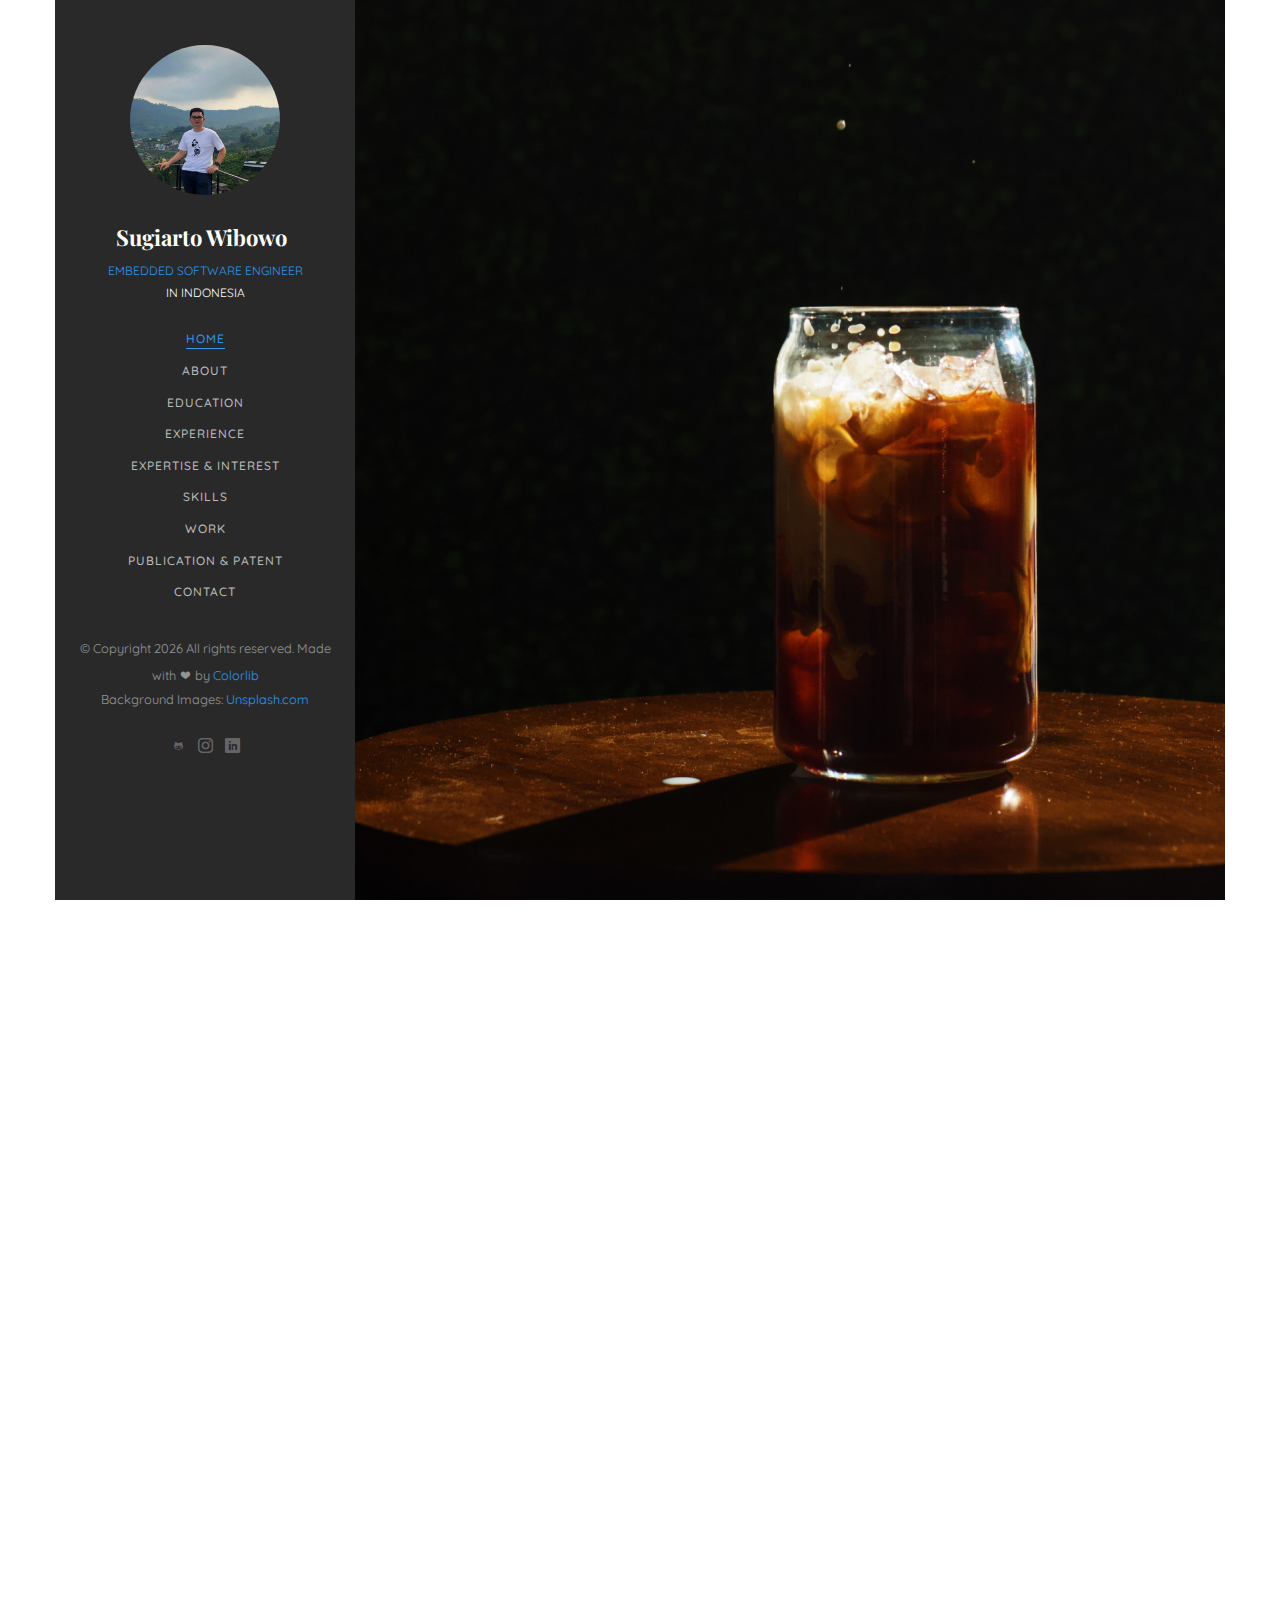
==== index.html @ 9047fb79 "added link to alzo paper" ====
<!DOCTYPE HTML>
<html>
	<head>
	<meta charset="utf-8">
	<meta http-equiv="X-UA-Compatible" content="IE=edge">
	<title>Sugiarto Wibowo</title>
	<meta name="viewport" content="width=device-width, initial-scale=1">
	<meta name="description" content="" />
	<meta name="keywords" content="" />
	<meta name="author" content="" />

  <!-- Facebook and Twitter integration -->
	<meta property="og:title" content=""/>
	<meta property="og:image" content=""/>
	<meta property="og:url" content=""/>
	<meta property="og:site_name" content=""/>
	<meta property="og:description" content=""/>
	<meta name="twitter:title" content="" />
	<meta name="twitter:image" content="" />
	<meta name="twitter:url" content="" />
	<meta name="twitter:card" content="" />

	<!-- Place favicon.ico and apple-touch-icon.png in the root directory -->
	<link rel="shortcut icon" href="images/favicon.ico">

	<link href="https://fonts.googleapis.com/css?family=Quicksand:300,400,500,700" rel="stylesheet">
	<link href="https://fonts.googleapis.com/css?family=Playfair+Display:400,400i,700" rel="stylesheet">
	<link rel="stylesheet" href="https://i.icomoon.io/public/temp/fc80d0e0c9/UntitledProject/style-svg.css">
	<script defer src="https://i.icomoon.io/public/temp/fc80d0e0c9/UntitledProject/svgxuse.js"></script>
	
	<!-- Animate.css -->
	<link rel="stylesheet" href="css/animate.css">
	<!-- Icomoon Icon Fonts-->
	<link rel="stylesheet" href="css/icomoon.css">
	<!-- Bootstrap  -->
	<link rel="stylesheet" href="css/bootstrap.css">
	<!-- Flexslider  -->
	<link rel="stylesheet" href="css/flexslider.css">
	<!-- Flaticons  -->
	<link rel="stylesheet" href="fonts/flaticon/font/flaticon.css">
	<!-- Owl Carousel -->
	<link rel="stylesheet" href="css/owl.carousel.min.css">
	<link rel="stylesheet" href="css/owl.theme.default.min.css">
	<!-- Theme style  -->
	<link rel="stylesheet" href="css/style.css">

	<!-- Modernizr JS -->
	<script src="js/modernizr-2.6.2.min.js"></script>
	<!-- FOR IE9 below -->
	<!--[if lt IE 9]>
	<script src="js/respond.min.js"></script>
	<![endif]-->

	</head>
	<body>
	<div id="colorlib-page">
		<div class="container-wrap">
		<a href="#" class="js-colorlib-nav-toggle colorlib-nav-toggle" data-toggle="collapse" data-target="#navbar" aria-expanded="false" aria-controls="navbar"><i></i></a>
		<aside id="colorlib-aside" role="complementary" class="border js-fullheight">
			<div class="text-center">
				<div class="author-img" style="background-image: url(images/profile_picture.jpg);"></div>
				<h1 id="colorlib-logo"><a href="index.html">Sugiarto Wibowo</a></h1>
				<span class="position">
					<a href="#">Embedded Software Engineer</a>
					<p>in Indonesia</p>
				</span>
			</div>
			<nav id="colorlib-main-menu" role="navigation" class="navbar">
				<div id="navbar" class="collapse">
					<ul>
						<li class="active"><a href="#" data-nav-section="home">Home</a></li>
						<li><a href="#" data-nav-section="about">About</a></li>
						<li><a href="#" data-nav-section="education">Education</a></li>
						<li><a href="#" data-nav-section="experience">Experience</a></li>
						<li><a href="#" data-nav-section="services">Expertise & Interest</a></li>
						<li><a href="#" data-nav-section="skills">Skills</a></li>
						<li><a href="#" data-nav-section="work">Work</a></li>
						<li><a href="#" data-nav-section="publication_patent">Publication & Patent</a></li>
						<!-- <li><a href="#" data-nav-section="blog">Blog</a></li> -->
						<li><a href="#" data-nav-section="contact">Contact</a></li>
					</ul>
				</div>
			</nav>

			<div class="colorlib-footer">
				<p><small>&copy; <!-- Link back to Colorlib can't be removed. Template is licensed under CC BY 3.0. -->
Copyright <script>document.write(new Date().getFullYear());</script> All rights reserved. Made with <i class="icon-heart" aria-hidden="true"></i> by <a href="https://colorlib.com" target="_blank">Colorlib</a>
<!-- Link back to Colorlib can't be removed. Template is licensed under CC BY 3.0. --> </span><span>Background Images: <a href="https://unsplash.com/" target="_blank">Unsplash.com</a></span></small></p>
				<ul>
					<li><a href="https://github.com/osugiw"><i class="icon-social-github"></i></a></li>
					<li><a href="https://www.instagram.com/osugi_w/"><i class="icon-instagram"></i></a></li>
					<li><a href="https://www.linkedin.com/in/sugiarto-wibowo-osw/"><i class="icon-linkedin2"></i></a></li>
					<li><a href="https://scholar.google.com/citations?user=nWA4pUsAAAAJ&hl=en"><svg class="icon icon-googlescholar"><use xlink:href="#icon-googlescholar"></use></svg></i></a></li>
				</ul>
			</div>

		</aside>

		<div id="colorlib-main">
			<section id="colorlib-hero" class="js-fullheight" data-section="home">
				<div class="flexslider js-fullheight">
					<ul class="slides">
				   	<li style="background-image: url(images/bg_coffee.jpg);">
				   		<div class="overlay"></div>
				   		<div class="container-fluid">
				   			<div class="row">
					   			<div class="col-md-6 col-md-offset-3 col-md-pull-3 col-sm-12 col-xs-12 js-fullheight slider-text">
					   				<div class="slider-text-inner js-fullheight">
					   					<div class="desc">
						   					<h1 style="color: aliceblue;">Hi! <br>I'm Sugiarto</h1>
						   					<h2 style="color: aliceblue;">Scroll down to know more about me!</h2>
											<!-- <p><a class="btn btn-primary btn-learn">Download CV <i class="icon-download4"></i></a></p> -->
										</div>
					   				</div>
					   			</div>
					   		</div>
				   		</div>
				   	</li>
				   	<!-- <li style="background-image: url(images/img_bg_2.jpg);">
				   		<div class="overlay"></div>
				   		<div class="container-fluid">
				   			<div class="row">
					   			<div class="col-md-6 col-md-offset-3 col-md-pull-3 col-sm-12 col-xs-12 js-fullheight slider-text">
					   				<div class="slider-text-inner">
					   					<div class="desc">
						   					<h1>I am <br>a Designer</h1>
												<h2>100% html5 bootstrap templates Made by <a href="https://colorlib.com/" target="_blank">colorlib.com</a></h2>
												<p><a class="btn btn-primary btn-learn">View Portfolio <i class="icon-briefcase3"></i></a></p>
											</div>
					   				</div>
					   			</div>
					   		</div>
				   		</div>
				   	</li> -->
				  	</ul>
			  	</div>
			</section>

			<section class="colorlib-about" data-section="about">
				<div class="colorlib-narrow-content">
					<div class="row">
						<div class="col-md-12">
							<div class="row row-bottom-padded-sm animate-box" data-animate-effect="fadeInLeft">
								<div class="col-md-12">
									<div class="about-desc">
										<span class="heading-meta">About Me</span>
										<h2 class="colorlib-heading">Who Am I?</h2>
										<p><strong>Hi I'm Sugiarto Wibowo</strong> I am a Bachelor of Electrical Engineering alumni at Petra Christian University. I graduated in 2022, and since that time until the present, I have been working as an Embedded Software Engineer in an Electronics Company located in Kudus, Central Java, Indonesia. My expertise is programming specifically on embedded devices, I have a strong interest and have been continuously upgrading my knowledge of Artificial Intelligence, the Internet of Things, Wireless Technology, and state-of-the-art technologies.</p>
										<p>In my leisure time, I mostly enjoy brewing a cup of coffee using V60, Mokapot, Vietnam Drip, and espresso. Besides that, I also like watching movies and Korean dramas, exploring culinary, and learning something new such as cooking new recipes.</p>
									</div>
								</div>
							</div>
							<!-- <div class="row">
								<div class="col-md-12 animate-box" data-animate-effect="fadeInLeft">
									<div class="hire">
										<h2>I am happy to know you <br>that 300+ projects done sucessfully!</h2>
										<a href="#" class="btn-hire">Hire me</a>
									</div>
								</div>
							</div> -->

							<div class="row">
								<div class="col-md-3 animate-box" data-animate-effect="fadeInTop">
									<div class="services color-6">
										<span class="icon2"><img src="images/icon/icon_about_cpu.svg"/></span>
										<h3>Embedded Programming</h3>
									</div>
								</div>
								<div class="col-md-3 animate-box" data-animate-effect="fadeInLeft">
									<div class="services color-5">
										<span class="icon2"><img src="images/icon/icon_about_brain.svg"/></span>
										<h3>Artificial Intelligence</h3>
									</div>
								</div>
								<div class="col-md-3 animate-box" data-animate-effect="fadeInRight">
									<div class="services color-2">
										<span class="icon2"><img src="images/icon/icon_about_iot.svg"/></span>
										<h3>Internet of Things</h3>
									</div>
								</div>
							</div>
						</div>
					</div>
				</div>
			</section>

			<section class="colorlib-education" data-section="education">
				<div class="colorlib-narrow-content">
					<div class="row">
						<div class="col-md-6 col-md-offset-3 col-md-pull-3 animate-box" data-animate-effect="fadeInLeft">
							<span class="heading-meta">Education</span>
							<h2 class="colorlib-heading animate-box">Education</h2>
						</div>
					</div>
					<div class="row">
						<div class="col-md-12 animate-box" data-animate-effect="fadeInLeft">
							<div class="fancy-collapse-panel">
								<div class="panel-group" id="accordion" role="tablist" aria-multiselectable="true">
									<div class="panel panel-default">
									    <div class="panel-heading" role="tab" id="headingOne">
									        <h4 class="panel-title">
									            <a data-toggle="collapse" data-parent="#accordion" href="#collapseOne" aria-expanded="true" aria-controls="collapseOne">Bachelor Degree of Electrical Engineering
									            </a>
									        </h4>
									    </div>
									    <div id="collapseOne" class="panel-collapse collapse in" role="tabpanel" aria-labelledby="headingOne">
									         <div class="panel-body">
									            <div class="row">
										      		<div class="col-md-6">
										      			<p>Graduated in 2022 from <strong><a href="https://electrical.petra.ac.id/">Petra Christian University</a></strong>, Surabaya, East Java, Indonesia Focus in <strong>Robotics and Electronics.</strong></p>
										      		</div>
										      		<div class="col-md-6">
										      			<p>Notable Activities:</p>
														<ul>
															<li>Dean's List, <strong>3.86</strong></li>
															<li>Part of the <strong>laboratory assistant for almost three years</strong>.</li>
															<li><strong>Ministry of Education, Culture, Research, and Technology, Indonesia funding:</strong> Created a prototype system to evacuate people in multi-story buildings when earthquake appears.</li>
															<li><strong>2nd winner in International Electrical Engineering Competition</strong> by Faculty of Industral Engineering, Petra Christian University: Invented a wearable device to track COVID-19 patient' oxygen and heartbeat, and monitored by hospitals.</li>
															<li>Joined an <strong>student organization</strong>, namely HIMATEKTRA as a member of Human Resource and Development in the first period and as Head of Research and Development in the second period.</li>
															<li>Appointed as <strong>a team leader</strong> consisted of 10 people to create events that could educate people around Surabaya due to COVID-19 hit the economy.</li>

														</ul>
										      		</div>
										      	</div>
									         </div>
									    </div>
									</div>
									<div class="panel panel-default">
									    <div class="panel-heading" role="tab" id="headingTwo">
									        <h4 class="panel-title">
									            <a class="collapsed" data-toggle="collapse" data-parent="#accordion" href="#collapseTwo" aria-expanded="false" aria-controls="collapseTwo">High School Major of Natural Science
									            </a>
									        </h4>
									    </div>
									    <div id="collapseTwo" class="panel-collapse collapse" role="tabpanel" aria-labelledby="headingTwo">
									        <div class="panel-body">
									            <p>Graduated in 2018 from <strong>Karangturi National High School</strong>, Semarang, Central Java, Indonesia</p>
													<!-- <ul>
														<li>Separated they live in Bookmarksgrove right</li>
														<li>Separated they live in Bookmarksgrove right</li>
													</ul> -->
									        </div>
									    </div>
									</div>
								</div>
							</div>
						</div>
					</div>
				</div>
			</section>

			<section class="colorlib-experience" data-section="experience">
				<div class="colorlib-narrow-content">
					<div class="row">
						<div class="col-md-6 col-md-offset-3 col-md-pull-3 animate-box" data-animate-effect="fadeInLeft">
							<span class="heading-meta">Experience</span>
							<h2 class="colorlib-heading animate-box">Work Experience</h2>
						</div>
					</div>
					<div class="row">
						<div class="col-md-12">
				         <div class="timeline-centered">
					         <article class="timeline-entry animate-box" data-animate-effect="fadeInLeft">
					            <div class="timeline-entry-inner">

					               <div class="timeline-icon color-1">
					                  <i class="icon-pen2"></i>
					               </div>

					               <div class="timeline-label">
					                  <h2><a href="https://polytron.co.id/">Embedded Software Engineer at Polytron, Indonesia</a> <span>August 2022-present</span></h2>
					                  <p>Part of the Software Team under the R&D Department which handles embedded software in Whitegoods appliances. As an embedded software engineer, my main responsibility is developing microcontroller software to control the sensors and actuators inside the white goods appliances. Upon finishing developing the software, we need to create a project document. Besides that, we also researched state-of-the-art technology that probably could be used in our products.</p>
					               </div>
					            </div>
					         </article>


					         <article class="timeline-entry animate-box" data-animate-effect="fadeInRight">
					            <div class="timeline-entry-inner">
					               <div class="timeline-icon color-2">
					                  <i class="icon-pen2"></i>
					               </div>
					               <div class="timeline-label">
					               	<h2><a href="http://www.unicodeindonesia.com/">R&D Engineer Intern at Unicode, Indonesia</a> <span>July-December 2021</span></h2>
					                  <p>As the R&D intern that focused on researching and developing an IoT product, my responsibilities were programming the software (on the microcontroller, front- and back-end of the application), designing the hardware schematic, and designing the 3D printed casing for the prototype.</p>
					               </div>
					            </div>
					         </article>

					         <article class="timeline-entry animate-box" data-animate-effect="fadeInLeft">
					            <div class="timeline-entry-inner">
					               <div class="timeline-icon color-3">
					                  <i class="icon-pen2"></i>
					               </div>
					               <div class="timeline-label">
					               	<h2><a href="https://electrical.petra.ac.id/">Electronics Laboratory Assistant at Petra Christian University</a> <span>September 2019-2022</span></h2>
					                  <p>While pursuing my undergraduate study, I joined as an Electronics Laboratory Assistant, which gained me a lot of technical skills and research experience. The main responsibility was to supervise the practicums and research on the state-of-the-art technology that will be used for learning modules.</p>
					               </div>
					            </div>
					         </article>

					         <!-- <article class="timeline-entry animate-box" data-animate-effect="fadeInTop">
					            <div class="timeline-entry-inner">
					               <div class="timeline-icon color-4">
					                  <i class="icon-pen2"></i>
					               </div>
					               <div class="timeline-label">
					               	<h2><a href="#">Creative Designer</a> <span>2017-2018</span></h2>
					                  <p>Even the all-powerful Pointing has no control about the blind texts it is an almost unorthographic life One day however a small line of blind text by the name of Lorem Ipsum decided to leave for the far World of Grammar.</p>
					               </div>
					            </div>
					         </article>

					         <article class="timeline-entry animate-box" data-animate-effect="fadeInLeft">
					            <div class="timeline-entry-inner">
					               <div class="timeline-icon color-5">
					                  <i class="icon-pen2"></i>
					               </div>
					               <div class="timeline-label">
					               	<h2><a href="#">UI/UX Designer at Envato</a> <span>2017-2018</span></h2>
					                  <p>Even the all-powerful Pointing has no control about the blind texts it is an almost unorthographic life One day however a small line of blind text by the name of Lorem Ipsum decided to leave for the far World of Grammar.</p>
					               </div>
					            </div>
					         </article> -->

					         <article class="timeline-entry begin animate-box" data-animate-effect="fadeInBottom">
					            <div class="timeline-entry-inner">
					               <div class="timeline-icon color-none">
					               </div>
					            </div>
					         </article>
					      </div>
					   </div>
				   </div>
				</div>
			</section>

			<section class="colorlib-services" data-section="services">
				<div class="colorlib-narrow-content">
					<div class="row">
						<div class="col-md-6 col-md-offset-3 col-md-pull-3 animate-box" data-animate-effect="fadeInLeft">
							<span class="heading-meta">What I do?</span>
							<h2 class="colorlib-heading">My expertise & Interest</h2>
						</div>
					</div>
					<div class="row row-pt-md">
						<div class="col-md-4 text-center animate-box">
							<div class="services color-1">
								<span class="icon">
									<img src="images/icon/icon_cpu.svg"/>
								</span>
								<div class="desc">
									<h3>Embedded Programming</h3>
									<p>C, C++, Micropython</p>
								</div>
							</div>
						</div>
						<div class="col-md-4 text-center animate-box">
							<div class="services color-7">
								<span class="icon">
									<img src="images/icon/icon_brain.svg"/>
								</span>
								<div class="desc">
									<h3>Artificial Intelligence</h3>
									<p>Computer Vision & Reinforcement Learning</p>
								</div>
							</div>
						</div>
						<div class="col-md-4 text-center animate-box">
							<div class="services color-3">
								<span class="icon">
									<img src="images/icon/icon_iot.svg"/>
								</span>
								<div class="desc">
									<h3>Internet of Things</h3>
									<p>Wearable device & home appliances</p>
								</div>
							</div>
						</div>
						<div class="col-md-4 text-center animate-box">
							<div class="services color-4">
								<span class="icon">
									<img src="images/icon/icon_wifi.svg"/>
								</span>
								<div class="desc">
									<h3>Wireless Technology</h3>
									<p>RF(BLE, Wi-Fi, Thread), GSM(2G,3G,4G)</p>
								</div>
							</div>
						</div>
						<div class="col-md-4 text-center animate-box">
							<div class="services color-2">
								<span class="icon">
									<i class="icon-layers2"></i>
								</span>
								<div class="desc">
									<h3>Graphic Design</h3>
									<p>3D modelling(SolidWorks), Figma, Corel Draw</p>
								</div>
							</div>
						</div>
						<div class="col-md-4 text-center animate-box">
							<div class="services color-1">
								<span class="icon">
									<i class="icon-phone3"></i>
								</span>
								<div class="desc">
									<h3>Application</h3>
									<p>Android using Java</p>
								</div>
							</div>
						</div>
					</div>
				</div>
			</section>
			
			<!-- <div id="colorlib-counter" class="colorlib-counters" style="background-image: url(images/cover_bg_1.jpg);" data-stellar-background-ratio="0.5">
				<div class="overlay"></div>
				<div class="colorlib-narrow-content">
					<div class="row">
					</div>
					<div class="row">
						<div class="col-md-3 text-center animate-box">
							<span class="colorlib-counter js-counter" data-from="0" data-to="309" data-speed="5000" data-refresh-interval="50"></span>
							<span class="colorlib-counter-label">Cups of coffee</span>
						</div>
						<div class="col-md-3 text-center animate-box">
							<span class="colorlib-counter js-counter" data-from="0" data-to="356" data-speed="5000" data-refresh-interval="50"></span>
							<span class="colorlib-counter-label">Projects</span>
						</div>
						<div class="col-md-3 text-center animate-box">
							<span class="colorlib-counter js-counter" data-from="0" data-to="30" data-speed="5000" data-refresh-interval="50"></span>
							<span class="colorlib-counter-label">Clients</span>
						</div>
						<div class="col-md-3 text-center animate-box">
							<span class="colorlib-counter js-counter" data-from="0" data-to="10" data-speed="5000" data-refresh-interval="50"></span>
							<span class="colorlib-counter-label">Partners</span>
						</div>
					</div>
				</div>
			</div> -->

			<section class="colorlib-skills" data-section="skills">
				<div class="colorlib-narrow-content">
					<div class="row">
						<div class="col-md-6 col-md-offset-3 col-md-pull-3 animate-box" data-animate-effect="fadeInLeft">
							<span class="heading-meta">My Specialty</span>
							<h2 class="colorlib-heading animate-box">My Skills</h2>
						</div>
					</div>
					<div class="row">
						<div class="col-md-12 animate-box" data-animate-effect="fadeInLeft">
							<p>I have various skills including skills that are related to my job and skills that I unlocked when actually I have never imagined to have them.</p>
						</div>
						
						<div class="col-md-6 animate-box" data-animate-effect="fadeInLeft">
							<div class="progress-wrap">
								<h3>C/C++</h3>
								<div class="progress">
								 	<div class="progress-bar color-1" role="progressbar" aria-valuenow="90"
								  	aria-valuemin="0" aria-valuemax="100" style="width:90%">
								    <span>90%</span>
								  	</div>
								</div>
							</div>
						</div>
						<div class="col-md-6 animate-box" data-animate-effect="fadeInRight">
							<div class="progress-wrap">
								<h3>Python</h3>
								<div class="progress">
								 	<div class="progress-bar color-2" role="progressbar" aria-valuenow="85"
								  	aria-valuemin="0" aria-valuemax="100" style="width:85%">
								    <span>85%</span>
								  	</div>
								</div>
							</div>
						</div>
						<div class="col-md-6 animate-box" data-animate-effect="fadeInLeft">
							<div class="progress-wrap">
								<h3>Microsoft Word, Power Point, Excel</h3>
								<div class="progress">
								 	<div class="progress-bar color-3" role="progressbar" aria-valuenow="90"
								  	aria-valuemin="0" aria-valuemax="100" style="width:90%">
								    <span>90%</span>
								  	</div>
								</div>
							</div>
						</div>
						<div class="col-md-6 animate-box" data-animate-effect="fadeInRight">
							<div class="progress-wrap">
								<h3>HTML & CSS</h3>
								<div class="progress">
								 	<div class="progress-bar color-4" role="progressbar" aria-valuenow="80"
								  	aria-valuemin="0" aria-valuemax="100" style="width:80%">
								    <span>80%</span>
								  	</div>
								</div>
							</div>
						</div>
						<div class="col-md-6 animate-box" data-animate-effect="fadeInLeft">
							<div class="progress-wrap">
								<h3>SolidWorks</h3>
								<div class="progress">
								 	<div class="progress-bar color-5" role="progressbar" aria-valuenow="75"
								  	aria-valuemin="0" aria-valuemax="100" style="width:75%">
								    <span>75%</span>
								  	</div>
								</div>
							</div>
						</div>
						<div class="col-md-6 animate-box" data-animate-effect="fadeInRight">
							<div class="progress-wrap">
								<h3>Presentation</h3>
								<div class="progress">
								 	<div class="progress-bar color-6" role="progressbar" aria-valuenow="75"
								  	aria-valuemin="0" aria-valuemax="100" style="width:75%">
								    <span>75%</span>
								  	</div>
								</div>
							</div>
						</div>
						<div class="col-md-6 animate-box" data-animate-effect="fadeInRight">
							<div class="progress-wrap">
								<h3>SQL</h3>
								<div class="progress">
								 	<div class="progress-bar color-7" role="progressbar" aria-valuenow="75"
								  	aria-valuemin="0" aria-valuemax="100" style="width:75%">
								    <span>75%</span>
								  	</div>
								</div>
							</div>
						</div>
					</div>
				</div>
			</section>

			<section class="colorlib-work" data-section="work">
				<div class="colorlib-narrow-content">
					<div class="row">
						<div class="col-md-6 col-md-offset-3 col-md-pull-3 animate-box" data-animate-effect="fadeInLeft">
							<span class="heading-meta">My Work</span>
							<h2 class="colorlib-heading animate-box">Recent Work</h2>
						</div>
					</div>
					<!-- <div class="row row-bottom-padded-sm animate-box" data-animate-effect="fadeInLeft">
						<div class="col-md-12">
							<p class="work-menu"><span><a href="#" class="active">Embedded Programming</a></span> <span><a href="#">Artificial Intelligence</a></span> <span><a href="#">Internet of Things</a></span></p>
						</div>
					</div> -->
					<div class="row">
						<div class="col-md-6 animate-box">
						<!-- <div class="col-md-6 animate-box" data-animate-effect="fadeInLeft"> -->
							<a href="projects/alzo.html">
								<div class="project" style="background-image: url(projects/alzo/Web_Project_BG_Alzo.jpg);">
									<div class="desc">
										<div class="con">
											<h3 class="project-title-preview">Outdoor Alzheimer's Patient Tracking System Based on Internet of Things</h3>
											<span>Embedded Programming | Internet of Things</span>
											<!-- <p class="icon">
												<span><a href="#"><i class="icon-share3"></i></a></span>
												<span><a href="#"><i class="icon-eye"></i> 100</a></span>
												<span><a href="#"><i class="icon-heart"></i> 49</a></span>
											</p> -->
										</div>
									</div>
								</div>
								<h4 style="align-items: center;">Outdoor Alzheimer's Patient Tracking System Based on Internet of Things</h4>
							</a>
						</div>
						<div class="col-md-6 animate-box" data-animate-effect="fadeInRight">
							<a href="projects/motorcycle_tracking.html">
								<div class="project" style="background-image: url(projects/motorcycle_tracking/Hardware_Top.jpg);">
									<div class="desc">
										<div class="con">
											<h3 class="project-title-preview">IoT GPS Tracking System for Motorcycle</h3>
											<span>Embedded Programming | Internet of Things</span>
										</div>
									</div>
								</div>
							</a>
							<h4>IoT GPS Tracking System for Motorcycle<br><br></h4>
						</div>
						<div class="col-md-6 animate-box" data-animate-effect="fadeInTop">
							<a href="projects/sign_language.html">
								<div class="project" style="background-image: url(projects/sign_language/Highlight.jpg);">
									<div class="desc">
										<div class="con">
											<h3 class="project-title-preview">Sign Language Detection using YOLOv5</h3>
											<span>Artificial Intelligence | Embedded Programming</span>
										</div>
									</div>
								</div>
							</a>
							<h4>Sign Language Detection using YOLOv5</h4>
						</div>
						<div class="col-md-6 animate-box" data-animate-effect="fadeInBottom">
							<a href="projects/wireless_attendance.html">
								<div class="project" style="background-image: url(projects/wireless_attendance/Overview.jpg);">
									<div class="desc">
										<div class="con">
											<h3 class="project-title-preview">Wireless Employee Attendance</h3>
											<span>Embedded Programming | Internet of Things</span>
										</div>
									</div>
								</div>
							</a>
							<h4>Wireless Employee Attendance</h4>
						</div>
						<div class="col-md-6 animate-box" data-animate-effect="fadeInLeft">
							<div class="project" style="background-image: url(projects/cofight/Cofight.png);">
								<div class="desc">
									<div class="con">
										<h3 class="project-title-preview">COVID-19 Wearable Device</h3>
										<span>Embedded Programming | Internet of Things</span>
									</div>
								</div>
							</div>
							<h4>COVID-19 Wearable Device</h4>
						</div>
						<div class="col-md-6 animate-box" data-animate-effect="fadeInRight">
							<a href="https://github.com/elektronikapetra/praktikum-emsys">
								<div class="project" style="background-image: url(projects/fpga_pynqz2/Overview.jpg);">
									<div class="desc">
										<div class="con">
											<h3 class="project-title-preview">FPGA with Pynq-Z2</h3>
											<span>Embedded Programming</span>
										</div>
									</div>
								</div>
							</a>
							<h4>FPGA with Pynq-Z2</h4>
						</div>
						<div class="col-md-6 animate-box" data-animate-effect="fadeInRight">
							<div class="project" style="background-image: url(projects/ur_camera/Overview.jpg);">
								<div class="desc">
									<div class="con">
										<h3 class="project-title-preview">Collaborative Robot for Items Sorting using Camera</h3>
										<span>Robotics | Computer Vision</span>
									</div>
								</div>
							</div>
							<h4>Collaborative Robot for Items Sorting using Camera</h4>
						</div>
						<div class="col-md-6 animate-box" data-animate-effect="fadeInRight">
							<div class="project" style="background-image: url(projects/ecys/Overview.jpg);">
								<div class="desc">
									<div class="con">
										<h3 class="project-title-preview">Earthquake Evacuation System for Multi-Storey Building</h3>
										<span>Programmable Logic Controller</span>
									</div>
								</div>
							</div>
							<h4>Earthquake Evacuation System for Multi-Storey Building</h4>
						</div>
						<div class="col-md-6 animate-box" data-animate-effect="fadeInRight">
							<div class="project" style="background-image: url(projects/ldr_robot/Overview.jpg);">
								<div class="desc">
									<div class="con">
										<h3 class="project-title-preview">Light Dependent Robot</h3>
										<span>Electronics</span>
									</div>
								</div>
							</div>
							<h4>Light Dependent Robot</h4>
						</div>
					</div>
					<!-- <div class="row">
						<div class="col-md-12 animate-box">
							<p><a href="#" class="btn btn-primary btn-lg btn-load-more">Load more <i class="icon-reload"></i></a></p>
						</div>
					</div> -->
				</div>
			</section>

			<!-- <section class="colorlib-blog" data-section="blog">
				<div class="colorlib-narrow-content">
					<div class="row">
						<div class="col-md-6 col-md-offset-3 col-md-pull-3 animate-box" data-animate-effect="fadeInLeft">
							<span class="heading-meta">Read</span>
							<h2 class="colorlib-heading">Recent Blog</h2>
						</div>
					</div>
					<div class="row">
						<div class="col-md-4 col-sm-6 animate-box" data-animate-effect="fadeInLeft">
							<div class="blog-entry">
								<a href="blog.html" class="blog-img"><img src="images/blog-1.jpg" class="img-responsive" alt="HTML5 Bootstrap Template by colorlib.com"></a>
								<div class="desc">
									<span><small>April 14, 2018 </small> | <small> Web Design </small> | <small> <i class="icon-bubble3"></i> 4</small></span>
									<h3><a href="blog.html">Renovating National Gallery</a></h3>
									<p>Separated they live in Bookmarksgrove right at the coast of the Semantics, a large language ocean.</p>
								</div>
							</div>
						</div>
						<div class="col-md-4 col-sm-6 animate-box" data-animate-effect="fadeInRight">
							<div class="blog-entry">
								<a href="blog.html" class="blog-img"><img src="images/blog-2.jpg" class="img-responsive" alt="HTML5 Bootstrap Template by colorlib.com"></a>
								<div class="desc">
									<span><small>April 14, 2018 </small> | <small> Web Design </small> | <small> <i class="icon-bubble3"></i> 4</small></span>
									<h3><a href="blog.html">Wordpress for a Beginner</a></h3>
									<p>Separated they live in Bookmarksgrove right at the coast of the Semantics, a large language ocean.</p>
								</div>
							</div>
						</div>
						<div class="col-md-4 col-sm-6 animate-box" data-animate-effect="fadeInLeft">
							<div class="blog-entry">
								<a href="blog.html" class="blog-img"><img src="images/blog-3.jpg" class="img-responsive" alt="HTML5 Bootstrap Template by colorlib.com"></a>
								<div class="desc">
									<span><small>April 14, 2018 </small> | <small> Inspiration </small> | <small> <i class="icon-bubble3"></i> 4</small></span>
									<h3><a href="blog.html">Make website from scratch</a></h3>
									<p>Separated they live in Bookmarksgrove right at the coast of the Semantics, a large language ocean.</p>
								</div>
							</div>
						</div>
					</div>
					<div class="row">
						<div class="col-md-12 animate-box">
							<p><a href="#" class="btn btn-primary btn-lg btn-load-more">Load more <i class="icon-reload"></i></a></p>
						</div>
					</div>
				</div>
			</section> -->

			<section class="colorlib-education" data-section="publication_patent">
				<div class="colorlib-narrow-content">
					<div class="row">
						<div class="col-md-6 col-md-offset-3 col-md-pull-3 animate-box" data-animate-effect="fadeInLeft">
							<h2 class="colorlib-heading animate-box">Publication & Patent</h2>
						</div>
					</div>
					<div class="row">
						<div class="col-md-12 animate-box" data-animate-effect="fadeInLeft">
							<div class="fancy-collapse-panel">
								<div class="panel-group" id="accordion" role="tablist" aria-multiselectable="true">
									<div class="panel panel-default">
									    <div class="panel-heading" role="tab" id="headingOne">
									        <h4 class="panel-title">
									            <a data-toggle="collapse" data-parent="#publication" href="#collapsePublication" aria-expanded="true" aria-controls="collapsePublication">Publication</a>
									        </h4>
									    </div>
									    <div id="collapsePublication" class="panel-collapse collapse in" role="tabpanel" aria-labelledby="headingOne">
									         <div class="panel-body">
									            <div class="row">
										      		<div class="col-md-12">
														<ul>
															<li>
																Hand Symbol Classification for Human-Computer Interaction Using the Fifth Version of YOLO Object Detection <a href="https://journal.binus.ac.id/index.php/commit/article/view/8520">(PDF)</a>
															</li>
															<li>
																ALZO: an outdoor Alzheimer's patient tracking system using internet of things <a href="http://telkomnika.uad.ac.id/index.php/TELKOMNIKA/article/view/25156">(PDF)</a>
															</li>
														</ul>
										      		</div>
										      	</div>
									         </div>
									    </div>
									</div>
									<div class="panel panel-default">
									    <div class="panel-heading" role="tab" id="headingTwo">
									        <h4 class="panel-title">
									            <a data-toggle="collapse" data-parent="#publication" href="#collapsePatent" aria-expanded="false" aria-controls="collapsePatent">Patent
									            </a>
									        </h4>
									    </div>
									    <div id="collapsePatent" class="panel-collapse collapse in" role="tabpanel" aria-labelledby="headingTwo">
									        <div class="panel-body">
												<div class="row">
													<div class="col-md-12">
														<ul>
															<li>Sistem Automasi Bangunan Berbasis Internet Of Things Dan Kecerdasan Buatan Pada Gedung Bertingkat Untuk Mengevakuasi Korban Gempa. <a href="https://pdki-indonesia.dgip.go.id/detail/2bf0208c3d8733d0390c2e63ce202b33598c757a3594deb00daaf5b4df29d6d8%3Fnomor=S00202004935?type=patent&keyword=sistem+automasi+pada+bangunan+bertingkat">(DJIP Website)</a></li>
														</ul>
													</div>
												</div>
											</div>
									    </div>
									</div>
								</div>
							</div>
						</div>
					</div>
				</div>
			</section>

			<section class="colorlib-contact" data-section="contact">
				<div class="colorlib-narrow-content">
					<div class="row">
						<div class="col-md-6 col-md-offset-3 col-md-pull-3 animate-box" data-animate-effect="fadeInLeft">
							<span class="heading-meta">Get in Touch</span>
							<h2 class="colorlib-heading">Contact</h2>
						</div>
					</div>
					<div class="row">
						<div class="col-md-5">
							<div class="colorlib-feature colorlib-feature-sm animate-box" data-animate-effect="fadeInLeft">
								<div class="colorlib-icon">
									<i class="icon-globe-outline"></i>
								</div>
								<div class="colorlib-text">
									<p><a href="mailto:osugiartow@gmail.com">osugiartow@gmail.com</a></p>
								</div>
							</div>

							<div class="colorlib-feature colorlib-feature-sm animate-box" data-animate-effect="fadeInLeft">
								<div class="colorlib-icon">
									<i class="icon-linkedin2"></i>
								</div>
								<div class="colorlib-text">
									<p><a href="https://www.linkedin.com/in/sugiarto-wibowo-osw/">Sugiarto Wibowo</a></p>
								</div>
							</div>

							<div class="colorlib-feature colorlib-feature-sm animate-box" data-animate-effect="fadeInLeft">
								<div class="colorlib-icon">
									<i class="icon-instagram"></i>
								</div>
								<div class="colorlib-text">
									<p><a href="https://www.instagram.com/osugi_w/">osugi_w</a></p>
								</div>
							</div>
							
						</div>
						<!-- <div class="col-md-7 col-md-push-1">
							<div class="row">
								<div class="col-md-10 col-md-offset-1 col-md-pull-1 animate-box" data-animate-effect="fadeInRight">
									<form action="">
										<div class="form-group">
											<input type="text" class="form-control" placeholder="Name">
										</div>
										<div class="form-group">
											<input type="text" class="form-control" placeholder="Email">
										</div>
										<div class="form-group">
											<input type="text" class="form-control" placeholder="Subject">
										</div>
										<div class="form-group">
											<textarea name="" id="message" cols="30" rows="7" class="form-control" placeholder="Message"></textarea>
										</div>
										<div class="form-group">
											<input type="submit" class="btn btn-primary btn-send-message" value="Send Message">
										</div>
									</form>
								</div>
							</div>
						</div> -->
					</div>
				</div>
			</section>

		</div><!-- end:colorlib-main -->
	</div><!-- end:container-wrap -->
	</div><!-- end:colorlib-page -->

	<!-- jQuery -->
	<script src="js/jquery.min.js"></script>
	<!-- jQuery Easing -->
	<script src="js/jquery.easing.1.3.js"></script>
	<!-- Bootstrap -->
	<script src="js/bootstrap.min.js"></script>
	<!-- Waypoints -->
	<script src="js/jquery.waypoints.min.js"></script>
	<!-- Flexslider -->
	<script src="js/jquery.flexslider-min.js"></script>
	<!-- Owl carousel -->
	<script src="js/owl.carousel.min.js"></script>
	<!-- Counters -->
	<script src="js/jquery.countTo.js"></script>
	
	
	<!-- MAIN JS -->
	<script src="js/main.js"></script>

	</body>
</html>
---- css/icomoon.css ----
@font-face {
  font-family: 'icomoon';
  src:  url('fonts/icomoon.eot?6py85u');
  src:  url('fonts/icomoon.eot?6py85u#iefix') format('embedded-opentype'),
    url('fonts/icomoon.ttf?6py85u') format('truetype'),
    url('fonts/icomoon.woff?6py85u') format('woff'),
    url('fonts/icomoon.svg?6py85u#icomoon') format('svg');
  font-weight: normal;
  font-style: normal;
}

[class^="icon-"], [class*=" icon-"] {
  /* use !important to prevent issues with browser extensions that change fonts */
  font-family: 'icomoon' !important;
  speak: none;
  font-style: normal;
  font-weight: normal;
  font-variant: normal;
  text-transform: none;
  line-height: 1;

  /* Better Font Rendering =========== */
  -webkit-font-smoothing: antialiased;
  -moz-osx-font-smoothing: grayscale;
}

.icon-times:before {
  content: "\e930";
}
.icon-tick:before {
  content: "\e931";
}
.icon-plus:before {
  content: "\e932";
}
.icon-minus:before {
  content: "\e933";
}
.icon-equals:before {
  content: "\e934";
}
.icon-divide:before {
  content: "\e935";
}
.icon-chevron-right:before {
  content: "\e936";
}
.icon-chevron-left:before {
  content: "\e937";
}
.icon-arrow-right-thick:before {
  content: "\e938";
}
.icon-arrow-left-thick:before {
  content: "\e939";
}
.icon-th-small:before {
  content: "\e93a";
}
.icon-th-menu:before {
  content: "\e93b";
}
.icon-th-list:before {
  content: "\e93c";
}
.icon-th-large:before {
  content: "\e93d";
}
.icon-home:before {
  content: "\e93e";
}
.icon-arrow-forward:before {
  content: "\e93f";
}
.icon-arrow-back:before {
  content: "\e940";
}
.icon-rss:before {
  content: "\e941";
}
.icon-location:before {
  content: "\e942";
}
.icon-link:before {
  content: "\e943";
}
.icon-image:before {
  content: "\e944";
}
.icon-arrow-up-thick:before {
  content: "\e945";
}
.icon-arrow-down-thick:before {
  content: "\e946";
}
.icon-starburst:before {
  content: "\e947";
}
.icon-starburst-outline:before {
  content: "\e948";
}
.icon-star3:before {
  content: "\e949";
}
.icon-flow-children:before {
  content: "\e94a";
}
.icon-export:before {
  content: "\e94b";
}
.icon-delete2:before {
  content: "\e94c";
}
.icon-delete-outline:before {
  content: "\e94d";
}
.icon-cloud-storage:before {
  content: "\e94e";
}
.icon-wi-fi:before {
  content: "\e94f";
}
.icon-heart:before {
  content: "\e950";
}
.icon-flash:before {
  content: "\e951";
}
.icon-cancel:before {
  content: "\e952";
}
.icon-backspace:before {
  content: "\e953";
}
.icon-attachment:before {
  content: "\e954";
}
.icon-arrow-move:before {
  content: "\e955";
}
.icon-warning:before {
  content: "\e956";
}
.icon-user:before {
  content: "\e957";
}
.icon-radar:before {
  content: "\e958";
}
.icon-lock-open:before {
  content: "\e959";
}
.icon-lock-closed:before {
  content: "\e95a";
}
.icon-location-arrow:before {
  content: "\e95b";
}
.icon-info:before {
  content: "\e95c";
}
.icon-user-delete:before {
  content: "\e95d";
}
.icon-user-add:before {
  content: "\e95e";
}
.icon-media-pause:before {
  content: "\e95f";
}
.icon-group:before {
  content: "\e960";
}
.icon-chart-pie:before {
  content: "\e961";
}
.icon-chart-line:before {
  content: "\e962";
}
.icon-chart-bar:before {
  content: "\e963";
}
.icon-chart-area:before {
  content: "\e964";
}
.icon-video:before {
  content: "\e965";
}
.icon-point-of-interest:before {
  content: "\e966";
}
.icon-infinity:before {
  content: "\e967";
}
.icon-globe:before {
  content: "\e968";
}
.icon-eye:before {
  content: "\e969";
}
.icon-cog:before {
  content: "\e96a";
}
.icon-camera:before {
  content: "\e96b";
}
.icon-upload:before {
  content: "\e96c";
}
.icon-scissors:before {
  content: "\e96d";
}
.icon-refresh:before {
  content: "\e96e";
}
.icon-pin:before {
  content: "\e96f";
}
.icon-key:before {
  content: "\e970";
}
.icon-info-large:before {
  content: "\e971";
}
.icon-eject:before {
  content: "\e972";
}
.icon-download:before {
  content: "\e973";
}
.icon-zoom:before {
  content: "\e974";
}
.icon-zoom-out:before {
  content: "\e975";
}
.icon-zoom-in:before {
  content: "\e976";
}
.icon-sort-numerically:before {
  content: "\e977";
}
.icon-sort-alphabetically:before {
  content: "\e978";
}
.icon-input-checked:before {
  content: "\e979";
}
.icon-calender:before {
  content: "\e97a";
}
.icon-world2:before {
  content: "\e97b";
}
.icon-notes:before {
  content: "\e97c";
}
.icon-code:before {
  content: "\e97d";
}
.icon-arrow-sync:before {
  content: "\e97e";
}
.icon-arrow-shuffle:before {
  content: "\e97f";
}
.icon-arrow-repeat:before {
  content: "\e980";
}
.icon-arrow-minimise:before {
  content: "\e981";
}
.icon-arrow-maximise:before {
  content: "\e982";
}
.icon-arrow-loop:before {
  content: "\e983";
}
.icon-anchor:before {
  content: "\e984";
}
.icon-spanner:before {
  content: "\e985";
}
.icon-puzzle:before {
  content: "\e986";
}
.icon-power:before {
  content: "\e987";
}
.icon-plane:before {
  content: "\e988";
}
.icon-pi:before {
  content: "\e989";
}
.icon-phone:before {
  content: "\e98a";
}
.icon-microphone2:before {
  content: "\e98b";
}
.icon-media-rewind:before {
  content: "\e98c";
}
.icon-flag:before {
  content: "\e98d";
}
.icon-adjust-brightness:before {
  content: "\e98e";
}
.icon-waves:before {
  content: "\e98f";
}
.icon-social-twitter:before {
  content: "\e990";
}
.icon-social-facebook:before {
  content: "\e991";
}
.icon-social-dribbble:before {
  content: "\e992";
}
.icon-media-stop:before {
  content: "\e993";
}
.icon-media-record:before {
  content: "\e994";
}
.icon-media-play:before {
  content: "\e995";
}
.icon-media-fast-forward:before {
  content: "\e996";
}
.icon-media-eject:before {
  content: "\e997";
}
.icon-social-vimeo:before {
  content: "\e998";
}
.icon-social-tumbler:before {
  content: "\e999";
}
.icon-social-skype:before {
  content: "\e99a";
}
.icon-social-pinterest:before {
  content: "\e99b";
}
.icon-social-linkedin:before {
  content: "\e99c";
}
.icon-social-last-fm:before {
  content: "\e99d";
}
.icon-social-github:before {
  content: "\e99e";
}
.icon-social-flickr:before {
  content: "\e99f";
}
.icon-at:before {
  content: "\e9a0";
}
.icon-times-outline:before {
  content: "\e9a1";
}
.icon-plus-outline:before {
  content: "\e9a2";
}
.icon-minus-outline:before {
  content: "\e9a3";
}
.icon-tick-outline:before {
  content: "\e9a4";
}
.icon-th-large-outline:before {
  content: "\e9a5";
}
.icon-equals-outline:before {
  content: "\e9a6";
}
.icon-divide-outline:before {
  content: "\e9a7";
}
.icon-chevron-right-outline:before {
  content: "\e9a8";
}
.icon-chevron-left-outline:before {
  content: "\e9a9";
}
.icon-arrow-right-outline:before {
  content: "\e9aa";
}
.icon-arrow-left-outline:before {
  content: "\e9ab";
}
.icon-th-small-outline:before {
  content: "\e9ac";
}
.icon-th-menu-outline:before {
  content: "\e9ad";
}
.icon-th-list-outline:before {
  content: "\e9ae";
}
.icon-news2:before {
  content: "\e9b1";
}
.icon-home-outline:before {
  content: "\e9b2";
}
.icon-arrow-up-outline:before {
  content: "\e9b3";
}
.icon-arrow-forward-outline:before {
  content: "\e9b4";
}
.icon-arrow-down-outline:before {
  content: "\e9b5";
}
.icon-arrow-back-outline:before {
  content: "\e9b6";
}
.icon-trash3:before {
  content: "\e9b7";
}
.icon-rss-outline:before {
  content: "\e9b8";
}
.icon-message:before {
  content: "\e9b9";
}
.icon-location-outline:before {
  content: "\e9ba";
}
.icon-link-outline:before {
  content: "\e9bb";
}
.icon-image-outline:before {
  content: "\e9bc";
}
.icon-export-outline:before {
  content: "\e9bd";
}
.icon-cross:before {
  content: "\e9be";
}
.icon-wi-fi-outline:before {
  content: "\e9bf";
}
.icon-star-outline:before {
  content: "\e9c0";
}
.icon-media-pause-outline:before {
  content: "\e9c1";
}
.icon-mail:before {
  content: "\e9c2";
}
.icon-heart-outline:before {
  content: "\e9c3";
}
.icon-flash-outline:before {
  content: "\e9c4";
}
.icon-cancel-outline:before {
  content: "\e9c5";
}
.icon-beaker:before {
  content: "\e9c6";
}
.icon-arrow-move-outline:before {
  content: "\e9c7";
}
.icon-watch2:before {
  content: "\e9c8";
}
.icon-warning-outline:before {
  content: "\e9c9";
}
.icon-time:before {
  content: "\e9ca";
}
.icon-radar-outline:before {
  content: "\e9cb";
}
.icon-lock-open-outline:before {
  content: "\e9cc";
}
.icon-location-arrow-outline:before {
  content: "\e9cd";
}
.icon-info-outline:before {
  content: "\e9ce";
}
.icon-backspace-outline:before {
  content: "\e9cf";
}
.icon-attachment-outline:before {
  content: "\e9d0";
}
.icon-user-outline:before {
  content: "\e9d1";
}
.icon-user-delete-outline:before {
  content: "\e9d2";
}
.icon-user-add-outline:before {
  content: "\e9d3";
}
.icon-lock-closed-outline:before {
  content: "\e9d4";
}
.icon-group-outline:before {
  content: "\e9d5";
}
.icon-chart-pie-outline:before {
  content: "\e9d6";
}
.icon-chart-line-outline:before {
  content: "\e9d7";
}
.icon-chart-bar-outline:before {
  content: "\e9d8";
}
.icon-chart-area-outline:before {
  content: "\e9d9";
}
.icon-video-outline:before {
  content: "\e9da";
}
.icon-point-of-interest-outline:before {
  content: "\e9db";
}
.icon-map:before {
  content: "\e9dc";
}
.icon-key-outline:before {
  content: "\e9dd";
}
.icon-infinity-outline:before {
  content: "\e9de";
}
.icon-globe-outline:before {
  content: "\e9df";
}
.icon-eye-outline:before {
  content: "\e9e0";
}
.icon-cog-outline:before {
  content: "\e9e1";
}
.icon-camera-outline:before {
  content: "\e9e2";
}
.icon-upload-outline:before {
  content: "\e9e3";
}
.icon-support:before {
  content: "\e9e4";
}
.icon-scissors-outline:before {
  content: "\e9e5";
}
.icon-refresh-outline:before {
  content: "\e9e6";
}
.icon-info-large-outline:before {
  content: "\e9e7";
}
.icon-eject-outline:before {
  content: "\e9e8";
}
.icon-download-outline:before {
  content: "\e9e9";
}
.icon-battery-mid:before {
  content: "\e9ea";
}
.icon-battery-low:before {
  content: "\e9eb";
}
.icon-battery-high:before {
  content: "\e9ec";
}
.icon-zoom-outline:before {
  content: "\e9ed";
}
.icon-zoom-out-outline:before {
  content: "\e9ee";
}
.icon-zoom-in-outline:before {
  content: "\e9ef";
}
.icon-tag3:before {
  content: "\e9f0";
}
.icon-tabs-outline:before {
  content: "\e9f1";
}
.icon-pin-outline:before {
  content: "\e9f2";
}
.icon-message-typing:before {
  content: "\e9f3";
}
.icon-directions:before {
  content: "\e9f4";
}
.icon-battery-full:before {
  content: "\e9f5";
}
.icon-battery-charge:before {
  content: "\e9f6";
}
.icon-pipette:before {
  content: "\e9f7";
}
.icon-pencil:before {
  content: "\e9f8";
}
.icon-folder:before {
  content: "\e9f9";
}
.icon-folder-delete:before {
  content: "\e9fa";
}
.icon-folder-add:before {
  content: "\e9fb";
}
.icon-edit:before {
  content: "\e9fc";
}
.icon-document:before {
  content: "\e9fd";
}
.icon-document-delete:before {
  content: "\e9fe";
}
.icon-document-add:before {
  content: "\e9ff";
}
.icon-brush:before {
  content: "\ea00";
}
.icon-thumbs-up:before {
  content: "\ea01";
}
.icon-thumbs-down:before {
  content: "\ea02";
}
.icon-pen:before {
  content: "\ea03";
}
.icon-sort-numerically-outline:before {
  content: "\ea04";
}
.icon-sort-alphabetically-outline:before {
  content: "\ea05";
}
.icon-social-last-fm-circular:before {
  content: "\ea06";
}
.icon-social-github-circular:before {
  content: "\ea07";
}
.icon-compass:before {
  content: "\ea08";
}
.icon-bookmark:before {
  content: "\ea09";
}
.icon-input-checked-outline:before {
  content: "\ea0a";
}
.icon-code-outline:before {
  content: "\ea0b";
}
.icon-calender-outline:before {
  content: "\ea0c";
}
.icon-business-card:before {
  content: "\ea0d";
}
.icon-arrow-up:before {
  content: "\ea0e";
}
.icon-arrow-sync-outline:before {
  content: "\ea0f";
}
.icon-arrow-right:before {
  content: "\ea10";
}
.icon-arrow-repeat-outline:before {
  content: "\ea11";
}
.icon-arrow-loop-outline:before {
  content: "\ea12";
}
.icon-arrow-left:before {
  content: "\ea13";
}
.icon-flow-switch:before {
  content: "\ea14";
}
.icon-flow-parallel:before {
  content: "\ea15";
}
.icon-flow-merge:before {
  content: "\ea16";
}
.icon-document-text:before {
  content: "\ea17";
}
.icon-clipboard:before {
  content: "\ea18";
}
.icon-calculator:before {
  content: "\ea19";
}
.icon-arrow-minimise-outline:before {
  content: "\ea1a";
}
.icon-arrow-maximise-outline:before {
  content: "\ea1b";
}
.icon-arrow-down:before {
  content: "\ea1c";
}
.icon-gift:before {
  content: "\ea1d";
}
.icon-film:before {
  content: "\ea1e";
}
.icon-database:before {
  content: "\ea1f";
}
.icon-bell:before {
  content: "\ea20";
}
.icon-anchor-outline:before {
  content: "\ea21";
}
.icon-adjust-contrast:before {
  content: "\ea22";
}
.icon-world-outline:before {
  content: "\ea23";
}
.icon-shopping-bag:before {
  content: "\ea24";
}
.icon-power-outline:before {
  content: "\ea25";
}
.icon-notes-outline:before {
  content: "\ea26";
}
.icon-device-tablet:before {
  content: "\ea27";
}
.icon-device-phone:before {
  content: "\ea28";
}
.icon-device-laptop:before {
  content: "\ea29";
}
.icon-device-desktop:before {
  content: "\ea2a";
}
.icon-briefcase:before {
  content: "\ea2b";
}
.icon-stopwatch:before {
  content: "\ea2c";
}
.icon-spanner-outline:before {
  content: "\ea2d";
}
.icon-puzzle-outline:before {
  content: "\ea2e";
}
.icon-printer:before {
  content: "\ea2f";
}
.icon-pi-outline:before {
  content: "\ea30";
}
.icon-lightbulb:before {
  content: "\ea31";
}
.icon-flag-outline:before {
  content: "\ea32";
}
.icon-contacts:before {
  content: "\ea33";
}
.icon-archive2:before {
  content: "\ea34";
}
.icon-weather-stormy:before {
  content: "\ea35";
}
.icon-weather-shower:before {
  content: "\ea36";
}
.icon-weather-partly-sunny:before {
  content: "\ea37";
}
.icon-weather-downpour:before {
  content: "\ea38";
}
.icon-weather-cloudy:before {
  content: "\ea39";
}
.icon-plane-outline:before {
  content: "\ea3a";
}
.icon-phone-outline:before {
  content: "\ea3b";
}
.icon-microphone-outline:before {
  content: "\ea3c";
}
.icon-weather-windy:before {
  content: "\ea3d";
}
.icon-weather-windy-cloudy:before {
  content: "\ea3e";
}
.icon-weather-sunny:before {
  content: "\ea3f";
}
.icon-weather-snow:before {
  content: "\ea40";
}
.icon-weather-night:before {
  content: "\ea41";
}
.icon-media-stop-outline:before {
  content: "\ea42";
}
.icon-media-rewind-outline:before {
  content: "\ea43";
}
.icon-media-record-outline:before {
  content: "\ea44";
}
.icon-media-play-outline:before {
  content: "\ea45";
}
.icon-media-fast-forward-outline:before {
  content: "\ea46";
}
.icon-media-eject-outline:before {
  content: "\ea47";
}
.icon-wine:before {
  content: "\ea48";
}
.icon-waves-outline:before {
  content: "\ea49";
}
.icon-ticket:before {
  content: "\ea4a";
}
.icon-tags:before {
  content: "\ea4b";
}
.icon-plug:before {
  content: "\ea4c";
}
.icon-headphones:before {
  content: "\ea4d";
}
.icon-credit-card:before {
  content: "\ea4e";
}
.icon-coffee:before {
  content: "\ea4f";
}
.icon-book:before {
  content: "\ea50";
}
.icon-beer:before {
  content: "\ea51";
}
.icon-volume2:before {
  content: "\ea52";
}
.icon-volume-up:before {
  content: "\ea53";
}
.icon-volume-mute:before {
  content: "\ea54";
}
.icon-volume-down:before {
  content: "\ea55";
}
.icon-social-vimeo-circular:before {
  content: "\ea56";
}
.icon-social-twitter-circular:before {
  content: "\ea57";
}
.icon-social-pinterest-circular:before {
  content: "\ea58";
}
.icon-social-linkedin-circular:before {
  content: "\ea59";
}
.icon-social-facebook-circular:before {
  content: "\ea5a";
}
.icon-social-dribbble-circular:before {
  content: "\ea5b";
}
.icon-tree:before {
  content: "\ea5c";
}
.icon-thermometer2:before {
  content: "\ea5d";
}
.icon-social-tumbler-circular:before {
  content: "\ea5e";
}
.icon-social-skype-outline:before {
  content: "\ea5f";
}
.icon-social-flickr-circular:before {
  content: "\ea60";
}
.icon-social-at-circular:before {
  content: "\ea61";
}
.icon-shopping-cart:before {
  content: "\ea62";
}
.icon-messages:before {
  content: "\ea63";
}
.icon-leaf:before {
  content: "\ea64";
}
.icon-feather:before {
  content: "\ea65";
}
.icon-eye2:before {
  content: "\e064";
}
.icon-paper-clip:before {
  content: "\e065";
}
.icon-mail5:before {
  content: "\e066";
}
.icon-toggle:before {
  content: "\e067";
}
.icon-layout:before {
  content: "\e068";
}
.icon-link2:before {
  content: "\e069";
}
.icon-bell2:before {
  content: "\e06a";
}
.icon-lock3:before {
  content: "\e06b";
}
.icon-unlock:before {
  content: "\e06c";
}
.icon-ribbon2:before {
  content: "\e06d";
}
.icon-image2:before {
  content: "\e06e";
}
.icon-signal:before {
  content: "\e06f";
}
.icon-target3:before {
  content: "\e070";
}
.icon-clipboard3:before {
  content: "\e071";
}
.icon-clock3:before {
  content: "\e072";
}
.icon-watch:before {
  content: "\e073";
}
.icon-air-play:before {
  content: "\e074";
}
.icon-camera3:before {
  content: "\e075";
}
.icon-video2:before {
  content: "\e076";
}
.icon-disc:before {
  content: "\e077";
}
.icon-printer3:before {
  content: "\e078";
}
.icon-monitor:before {
  content: "\e079";
}
.icon-server:before {
  content: "\e07a";
}
.icon-cog2:before {
  content: "\e07b";
}
.icon-heart3:before {
  content: "\e07c";
}
.icon-paragraph:before {
  content: "\e07d";
}
.icon-align-justify:before {
  content: "\e07e";
}
.icon-align-left:before {
  content: "\e07f";
}
.icon-align-center:before {
  content: "\e080";
}
.icon-align-right:before {
  content: "\e081";
}
.icon-book2:before {
  content: "\e082";
}
.icon-layers2:before {
  content: "\e083";
}
.icon-stack2:before {
  content: "\e084";
}
.icon-stack-2:before {
  content: "\e085";
}
.icon-paper:before {
  content: "\e086";
}
.icon-paper-stack:before {
  content: "\e087";
}
.icon-search3:before {
  content: "\e088";
}
.icon-zoom-in2:before {
  content: "\e089";
}
.icon-zoom-out2:before {
  content: "\e08a";
}
.icon-reply2:before {
  content: "\e08b";
}
.icon-circle-plus:before {
  content: "\e08c";
}
.icon-circle-minus:before {
  content: "\e08d";
}
.icon-circle-check:before {
  content: "\e08e";
}
.icon-circle-cross:before {
  content: "\e08f";
}
.icon-square-plus:before {
  content: "\e090";
}
.icon-square-minus:before {
  content: "\e091";
}
.icon-square-check:before {
  content: "\e092";
}
.icon-square-cross:before {
  content: "\e093";
}
.icon-microphone:before {
  content: "\e094";
}
.icon-record:before {
  content: "\e095";
}
.icon-skip-back:before {
  content: "\e096";
}
.icon-rewind:before {
  content: "\e097";
}
.icon-play4:before {
  content: "\e098";
}
.icon-pause3:before {
  content: "\e099";
}
.icon-stop3:before {
  content: "\e09a";
}
.icon-fast-forward:before {
  content: "\e09b";
}
.icon-skip-forward:before {
  content: "\e09c";
}
.icon-shuffle2:before {
  content: "\e09d";
}
.icon-repeat:before {
  content: "\e09e";
}
.icon-folder2:before {
  content: "\e09f";
}
.icon-umbrella:before {
  content: "\e0a0";
}
.icon-moon:before {
  content: "\e0a1";
}
.icon-thermometer:before {
  content: "\e0a2";
}
.icon-drop:before {
  content: "\e0a3";
}
.icon-sun2:before {
  content: "\e0a4";
}
.icon-cloud3:before {
  content: "\e0a5";
}
.icon-cloud-upload2:before {
  content: "\e0a6";
}
.icon-cloud-download2:before {
  content: "\e0a7";
}
.icon-upload4:before {
  content: "\e0a8";
}
.icon-download4:before {
  content: "\e0a9";
}
.icon-location3:before {
  content: "\e0aa";
}
.icon-location-2:before {
  content: "\e0ab";
}
.icon-map3:before {
  content: "\e0ac";
}
.icon-battery:before {
  content: "\e0ad";
}
.icon-head:before {
  content: "\e0ae";
}
.icon-briefcase3:before {
  content: "\e0af";
}
.icon-speech-bubble:before {
  content: "\e0b0";
}
.icon-anchor2:before {
  content: "\e0b1";
}
.icon-globe2:before {
  content: "\e0b2";
}
.icon-box:before {
  content: "\e0b3";
}
.icon-reload:before {
  content: "\e0b4";
}
.icon-share3:before {
  content: "\e0b5";
}
.icon-marquee:before {
  content: "\e0b6";
}
.icon-marquee-plus:before {
  content: "\e0b7";
}
.icon-marquee-minus:before {
  content: "\e0b8";
}
.icon-tag:before {
  content: "\e0b9";
}
.icon-power2:before {
  content: "\e0ba";
}
.icon-command2:before {
  content: "\e0bb";
}
.icon-alt:before {
  content: "\e0bc";
}
.icon-esc:before {
  content: "\e0bd";
}
.icon-bar-graph:before {
  content: "\e0be";
}
.icon-bar-graph-2:before {
  content: "\e0bf";
}
.icon-pie-graph:before {
  content: "\e0c0";
}
.icon-star:before {
  content: "\e0c1";
}
.icon-arrow-left3:before {
  content: "\e0c2";
}
.icon-arrow-right3:before {
  content: "\e0c3";
}
.icon-arrow-up3:before {
  content: "\e0c4";
}
.icon-arrow-down3:before {
  content: "\e0c5";
}
.icon-volume:before {
  content: "\e0c6";
}
.icon-mute:before {
  content: "\e0c7";
}
.icon-content-right:before {
  content: "\e100";
}
.icon-content-left:before {
  content: "\e101";
}
.icon-grid2:before {
  content: "\e102";
}
.icon-grid-2:before {
  content: "\e103";
}
.icon-columns:before {
  content: "\e104";
}
.icon-loader:before {
  content: "\e105";
}
.icon-bag:before {
  content: "\e106";
}
.icon-ban:before {
  content: "\e107";
}
.icon-flag3:before {
  content: "\e108";
}
.icon-trash:before {
  content: "\e109";
}
.icon-expand2:before {
  content: "\e110";
}
.icon-contract:before {
  content: "\e111";
}
.icon-maximize:before {
  content: "\e112";
}
.icon-minimize:before {
  content: "\e113";
}
.icon-plus2:before {
  content: "\e114";
}
.icon-minus2:before {
  content: "\e115";
}
.icon-check:before {
  content: "\e116";
}
.icon-cross2:before {
  content: "\e117";
}
.icon-move:before {
  content: "\e118";
}
.icon-delete:before {
  content: "\e119";
}
.icon-menu5:before {
  content: "\e120";
}
.icon-archive:before {
  content: "\e121";
}
.icon-inbox:before {
  content: "\e122";
}
.icon-outbox:before {
  content: "\e123";
}
.icon-file:before {
  content: "\e124";
}
.icon-file-add:before {
  content: "\e125";
}
.icon-file-subtract:before {
  content: "\e126";
}
.icon-help:before {
  content: "\e127";
}
.icon-open:before {
  content: "\e128";
}
.icon-ellipsis:before {
  content: "\e129";
}
.icon-heart4:before {
  content: "\e900";
}
.icon-cloud4:before {
  content: "\e901";
}
.icon-star2:before {
  content: "\e902";
}
.icon-tv2:before {
  content: "\e903";
}
.icon-sound:before {
  content: "\e904";
}
.icon-video3:before {
  content: "\e905";
}
.icon-trash2:before {
  content: "\e906";
}
.icon-user2:before {
  content: "\e907";
}
.icon-key3:before {
  content: "\e908";
}
.icon-search4:before {
  content: "\e909";
}
.icon-settings:before {
  content: "\e90a";
}
.icon-camera4:before {
  content: "\e90b";
}
.icon-tag2:before {
  content: "\e90c";
}
.icon-lock4:before {
  content: "\e90d";
}
.icon-bulb:before {
  content: "\e90e";
}
.icon-pen2:before {
  content: "\e90f";
}
.icon-diamond:before {
  content: "\e910";
}
.icon-display2:before {
  content: "\e911";
}
.icon-location4:before {
  content: "\e912";
}
.icon-eye3:before {
  content: "\e913";
}
.icon-bubble3:before {
  content: "\e914";
}
.icon-stack3:before {
  content: "\e915";
}
.icon-cup:before {
  content: "\e916";
}
.icon-phone3:before {
  content: "\e917";
}
.icon-news:before {
  content: "\e918";
}
.icon-mail6:before {
  content: "\e919";
}
.icon-like:before {
  content: "\e91a";
}
.icon-photo:before {
  content: "\e91b";
}
.icon-note:before {
  content: "\e91c";
}
.icon-clock4:before {
  content: "\e91d";
}
.icon-paperplane:before {
  content: "\e91e";
}
.icon-params:before {
  content: "\e91f";
}
.icon-banknote:before {
  content: "\e920";
}
.icon-data:before {
  content: "\e921";
}
.icon-music2:before {
  content: "\e922";
}
.icon-megaphone2:before {
  content: "\e923";
}
.icon-study:before {
  content: "\e924";
}
.icon-lab2:before {
  content: "\e925";
}
.icon-food:before {
  content: "\e926";
}
.icon-t-shirt:before {
  content: "\e927";
}
.icon-fire2:before {
  content: "\e928";
}
.icon-clip:before {
  content: "\e929";
}
.icon-shop:before {
  content: "\e92a";
}
.icon-calendar3:before {
  content: "\e92b";
}
.icon-wallet2:before {
  content: "\e92c";
}
.icon-vynil:before {
  content: "\e92d";
}
.icon-truck2:before {
  content: "\e92e";
}
.icon-world:before {
  content: "\e92f";
}
.icon-spinner6:before {
  content: "\e9af";
}
.icon-spinner7:before {
  content: "\e9b0";
}
.icon-amazon:before {
  content: "\eab7";
}
.icon-google:before {
  content: "\eab8";
}
.icon-google2:before {
  content: "\eab9";
}
.icon-google3:before {
  content: "\eaba";
}
.icon-google-plus:before {
  content: "\eabb";
}
.icon-google-plus2:before {
  content: "\eabc";
}
.icon-google-plus3:before {
  content: "\eabd";
}
.icon-hangouts:before {
  content: "\eabe";
}
.icon-google-drive:before {
  content: "\eabf";
}
.icon-facebook2:before {
  content: "\eac0";
}
.icon-facebook22:before {
  content: "\eac1";
}
.icon-instagram:before {
  content: "\eac2";
}
.icon-whatsapp:before {
  content: "\eac3";
}
.icon-spotify:before {
  content: "\eac4";
}
.icon-telegram:before {
  content: "\eac5";
}
.icon-twitter2:before {
  content: "\eac6";
}
.icon-vine:before {
  content: "\eac7";
}
.icon-vk:before {
  content: "\eac8";
}
.icon-renren:before {
  content: "\eac9";
}
.icon-sina-weibo:before {
  content: "\eaca";
}
.icon-rss2:before {
  content: "\eacb";
}
.icon-rss22:before {
  content: "\eacc";
}
.icon-youtube:before {
  content: "\eacd";
}
.icon-youtube2:before {
  content: "\eace";
}
.icon-twitch:before {
  content: "\eacf";
}
.icon-vimeo:before {
  content: "\ead0";
}
.icon-vimeo2:before {
  content: "\ead1";
}
.icon-lanyrd:before {
  content: "\ead2";
}
.icon-flickr:before {
  content: "\ead3";
}
.icon-flickr2:before {
  content: "\ead4";
}
.icon-flickr3:before {
  content: "\ead5";
}
.icon-flickr4:before {
  content: "\ead6";
}
.icon-dribbble2:before {
  content: "\ead7";
}
.icon-behance:before {
  content: "\ead8";
}
.icon-behance2:before {
  content: "\ead9";
}
.icon-deviantart:before {
  content: "\eada";
}
.icon-500px:before {
  content: "\eadb";
}
.icon-steam:before {
  content: "\eadc";
}
.icon-steam2:before {
  content: "\eadd";
}
.icon-dropbox:before {
  content: "\eade";
}
.icon-onedrive:before {
  content: "\eadf";
}
.icon-github:before {
  content: "\eae0";
}
.icon-npm:before {
  content: "\eae1";
}
.icon-basecamp:before {
  content: "\eae2";
}
.icon-trello:before {
  content: "\eae3";
}
.icon-wordpress:before {
  content: "\eae4";
}
.icon-joomla:before {
  content: "\eae5";
}
.icon-ello:before {
  content: "\eae6";
}
.icon-blogger:before {
  content: "\eae7";
}
.icon-blogger2:before {
  content: "\eae8";
}
.icon-tumblr2:before {
  content: "\eae9";
}
.icon-tumblr22:before {
  content: "\eaea";
}
.icon-yahoo:before {
  content: "\eaeb";
}
.icon-yahoo2:before {
  content: "\eaec";
}
.icon-tux:before {
  content: "\eaed";
}
.icon-appleinc:before {
  content: "\eaee";
}
.icon-finder:before {
  content: "\eaef";
}
.icon-android:before {
  content: "\eaf0";
}
.icon-windows:before {
  content: "\eaf1";
}
.icon-windows8:before {
  content: "\eaf2";
}
.icon-soundcloud:before {
  content: "\eaf3";
}
.icon-soundcloud2:before {
  content: "\eaf4";
}
.icon-skype:before {
  content: "\eaf5";
}
.icon-reddit:before {
  content: "\eaf6";
}
.icon-hackernews:before {
  content: "\eaf7";
}
.icon-wikipedia:before {
  content: "\eaf8";
}
.icon-linkedin2:before {
  content: "\eaf9";
}
.icon-linkedin22:before {
  content: "\eafa";
}
.icon-lastfm:before {
  content: "\eafb";
}
.icon-lastfm2:before {
  content: "\eafc";
}
.icon-delicious:before {
  content: "\eafd";
}
.icon-stumbleupon:before {
  content: "\eafe";
}
.icon-stumbleupon2:before {
  content: "\eaff";
}
.icon-stackoverflow:before {
  content: "\eb00";
}
.icon-pinterest:before {
  content: "\eb01";
}
.icon-pinterest2:before {
  content: "\eb02";
}
.icon-xing:before {
  content: "\eb03";
}
.icon-xing2:before {
  content: "\eb04";
}
.icon-flattr:before {
  content: "\eb05";
}
.icon-foursquare:before {
  content: "\eb06";
}
.icon-yelp:before {
  content: "\eb07";
}
.icon-paypal:before {
  content: "\eb08";
}
.icon-chrome:before {
  content: "\eb09";
}
.icon-firefox:before {
  content: "\eb0a";
}
.icon-IE:before {
  content: "\eb0b";
}
.icon-edge:before {
  content: "\eb0c";
}
.icon-safari:before {
  content: "\eb0d";
}
.icon-opera:before {
  content: "\eb0e";
}
.icon-file-pdf:before {
  content: "\eb0f";
}
.icon-file-openoffice:before {
  content: "\eb10";
}
.icon-file-word:before {
  content: "\eb11";
}
.icon-file-excel:before {
  content: "\eb12";
}
.icon-libreoffice:before {
  content: "\eb13";
}
.icon-html-five:before {
  content: "\eb14";
}
.icon-html-five2:before {
  content: "\eb15";
}
.icon-css3:before {
  content: "\eb16";
}
.icon-git:before {
  content: "\eb17";
}
.icon-codepen:before {
  content: "\eb18";
}
.icon-svg:before {
  content: "\eb19";
}
.icon-IcoMoon:before {
  content: "\eb1a";
}
.icon-develop:before {
  content: "\1f4bb";
}
---- css/style.css ----
@font-face {
  font-family: 'icomoon';
  src: url("../fonts/icomoon/icomoon.eot?srf3rx");
  src: url("../fonts/icomoon/icomoon.eot?srf3rx#iefix") format("embedded-opentype"), url("../fonts/icomoon/icomoon.ttf?srf3rx") format("truetype"), url("../fonts/icomoon/icomoon.woff?srf3rx") format("woff"), url("../fonts/icomoon/icomoon.svg?srf3rx#icomoon") format("svg");
  font-weight: normal;
  font-style: normal; }

/* =======================================================
*
* 	Template Style 
*	Edit this section
*
* ======================================================= */
body {
  font-family: "Quicksand", Arial, sans-serif;
  font-weight: 400;
  font-size: 15px;
  line-height: 1.8;
  color: rgba(0, 0, 0, 0.7); }
  @media screen and (max-width: 992px) {
    body {
      font-size: 16px; } }

a {
  color: #2c98f0;
  -webkit-transition: 0.5s;
  -o-transition: 0.5s;
  transition: 0.5s; }
  a:hover, a:active, a:focus {
    color: #2c98f0;
    outline: none;
    text-decoration: none !important; }

p {
  margin-bottom: 1.5em; }

h1, h2, h3, h4, h5, h6 {
  color: #000;
  font-family: "Playfair Display", Georgia, serif;
  font-weight: 400;
  margin: 0 0 30px 0; }

figure {
  margin-bottom: 2.5em;
  float: left;
  width: 100%; }
  figure figcaption {
    font-size: 16px;
    width: 80%;
    margin: 20px auto 0px auto;
    color: #b3b3b3;
    font-style: italic;
    font-family: "Quicksand", Arial, sans-serif; }
    @media screen and (max-width: 480px) {
      figure figcaption {
        width: 100%; } }

::-webkit-selection {
  color: #fff;
  background: #2c98f0; }

::-moz-selection {
  color: #fff;
  background: #2c98f0; }

::selection {
  color: #fff;
  background: #2c98f0; }

#colorlib-page {
  width: 100%;
  overflow: hidden;
  position: relative; }

#colorlib-aside {
  padding-top: 3em;
  padding-bottom: 40px;
  float: left;
  width: 300px;
  position: fixed;
  overflow-y: scroll;
  z-index: 1001;
  background: #29292a;
  -webkit-transition: 0.5s;
  -o-transition: 0.5s;
  transition: 0.5s; }
  @media screen and (max-width: 768px) {
    #colorlib-aside {
      width: 300px;
      -moz-transform: translateX(-300px);
      -webkit-transform: translateX(-300px);
      -ms-transform: translateX(-300px);
      -o-transform: translateX(-300px);
      transform: translateX(-300px);
      padding-top: 4em; } }
  #colorlib-aside .author-img {
    width: 150px;
    height: 150px;
    margin: 0 auto;
    margin-bottom: 30px;
    -webkit-border-radius: 50%;
    -moz-border-radius: 50%;
    -ms-border-radius: 50%;
    border-radius: 50%; }
  #colorlib-aside .position {
    display: block;
    text-align: center;
    color: #ffffff;
    margin-bottom: 2em;
    font-size: 12px;
    text-transform: uppercase; }
  #colorlib-aside #colorlib-logo {
    text-align: right;
    font-weight: 700;
    font-size: 22px;
    margin-bottom: .5em;
    display: block;
    width: 100%; }
    #colorlib-aside #colorlib-logo a {
      display: block;
      text-align: center;
      color: #ffffff;
      padding-right: .3em; }
  #colorlib-aside #colorlib-main-menu {
    display: block;
    width: 100%; }
    #colorlib-aside #colorlib-main-menu .collapse {
      display: block !important; }
    #colorlib-aside #colorlib-main-menu ul {
      text-align: center;
      margin: 0;
      padding: 0; }
      @media screen and (max-width: 768px) {
        #colorlib-aside #colorlib-main-menu ul {
          margin: 0 0 2em 0; } }
      #colorlib-aside #colorlib-main-menu ul li {
        margin: 0 0 10px 0;
        padding: 0;
        list-style: none;
        font-size: 12px;
        font-weight: 500;
        text-transform: uppercase;
        letter-spacing: 1px; }
        #colorlib-aside #colorlib-main-menu ul li a {
          color: rgba(255, 255, 255, 0.7);
          text-decoration: none;
          position: relative;
          padding: 10px 0;
          font-family: "Quicksand", Arial, sans-serif;
          -webkit-transition: 0.3s;
          -o-transition: 0.3s;
          transition: 0.3s; }
          #colorlib-aside #colorlib-main-menu ul li a:after {
            content: "";
            position: absolute;
            height: 1px;
            bottom: 7px;
            left: 0;
            right: 0;
            background-color: #2c98f0;
            visibility: hidden;
            -webkit-transform: scaleX(0);
            -moz-transform: scaleX(0);
            -ms-transform: scaleX(0);
            -o-transform: scaleX(0);
            transform: scaleX(0);
            -webkit-transition: all 0.3s cubic-bezier(0.175, 0.885, 0.32, 1.275);
            -moz-transition: all 0.3s cubic-bezier(0.175, 0.885, 0.32, 1.275);
            -ms-transition: all 0.3s cubic-bezier(0.175, 0.885, 0.32, 1.275);
            -o-transition: all 0.3s cubic-bezier(0.175, 0.885, 0.32, 1.275);
            transition: all 0.3s cubic-bezier(0.175, 0.885, 0.32, 1.275); }
          #colorlib-aside #colorlib-main-menu ul li a:hover {
            text-decoration: none;
            color: rgb(255, 255, 255); }
            #colorlib-aside #colorlib-main-menu ul li a:hover:after {
              visibility: visible;
              -webkit-transform: scaleX(1);
              -moz-transform: scaleX(1);
              -ms-transform: scaleX(1);
              -o-transform: scaleX(1);
              transform: scaleX(1); }
        #colorlib-aside #colorlib-main-menu ul li.active a {
          color: #2c98f0; }
          #colorlib-aside #colorlib-main-menu ul li.active a:after {
            visibility: visible;
            -webkit-transform: scaleX(1);
            -moz-transform: scaleX(1);
            -ms-transform: scaleX(1);
            -o-transform: scaleX(1);
            transform: scaleX(1); }
  #colorlib-aside .colorlib-footer {
    font-size: 15px;
    text-align: center;
    font-weight: 400;
    color: rgba(255, 255, 255, 0.5);
    padding: 0 20px;
    width: 100%; }
    @media screen and (max-width: 768px) {
      #colorlib-aside .colorlib-footer {
        position: relative;
        bottom: 0; } }
    #colorlib-aside .colorlib-footer span {
      display: block; }
    #colorlib-aside .colorlib-footer ul {
      padding: 0;
      margin: 0; }
      #colorlib-aside .colorlib-footer ul li {
        padding: 0;
        margin: 0;
        display: inline;
        list-style: none; }
        #colorlib-aside .colorlib-footer ul li a {
          color: rgba(255, 255, 255, 0.3);
          padding: 4px; }
          #colorlib-aside .colorlib-footer ul li a:hover, #colorlib-aside .colorlib-footer ul li a:active, #colorlib-aside .colorlib-footer ul li a:focus {
            text-decoration: none;
            outline: none;
            color: #ffffff; }

.container-wrap {
  max-width: 1170px;
  margin: 0 auto; }

#colorlib-main {
  width: calc(100% - 300px);
  float: right;
  -webkit-transition: 0.5s;
  -o-transition: 0.5s;
  transition: 0.5s; }
  @media screen and (max-width: 768px) {
    #colorlib-main {
      width: 100%;
      padding: 0 1em; } }

#colorlib-hero {
  min-height: 500px;
  background: #fff url(../images/loader.gif) no-repeat center center;
  width: 100%;
  float: left;
  margin-bottom: 10em;
  clear: both; }
  #colorlib-hero .flexslider {
    border: none;
    z-index: 1;
    margin-bottom: 0; }
    #colorlib-hero .flexslider .slides {
      position: relative;
      overflow: visible; }
      #colorlib-hero .flexslider .slides li {
        background-repeat: no-repeat;
        background-size: cover;
        background-position: bottom center;
        min-height: 400px;
        position: relative; }
    #colorlib-hero .flexslider .flex-control-nav {
      bottom: 20px;
      z-index: 1000;
      left: 20px;
      float: left;
      width: auto; }
      @media screen and (max-width: 768px) {
        #colorlib-hero .flexslider .flex-control-nav {
          right: 20px;
          top: 100px; } }
      #colorlib-hero .flexslider .flex-control-nav li {
        display: block;
        margin-bottom: 10px; }
        #colorlib-hero .flexslider .flex-control-nav li a {
          background: rgba(0, 0, 0, 0.5);
          -webkit-box-shadow: none;
          box-shadow: none;
          width: 12px;
          height: 12px;
          cursor: pointer; }
          #colorlib-hero .flexslider .flex-control-nav li a.flex-active {
            cursor: pointer;
            background: transparent;
            border: 2px solid #2c98f0; }
    #colorlib-hero .flexslider .flex-direction-nav {
      display: none; }
    #colorlib-hero .flexslider .slider-text {
      display: table;
      opacity: 0;
      min-height: 500px;
      z-index: 9; }
      #colorlib-hero .flexslider .slider-text > .slider-text-inner {
        display: table-cell;
        vertical-align: middle;
        min-height: 700px;
        padding: 2.5em;
        position: relative; }
        @media screen and (max-width: 768px) {
          #colorlib-hero .flexslider .slider-text > .slider-text-inner {
            text-align: center; } }
        #colorlib-hero .flexslider .slider-text > .slider-text-inner h1, #colorlib-hero .flexslider .slider-text > .slider-text-inner h2 {
          margin: 0;
          padding: 0;
          color: black;
          font-family: "Playfair Display", Georgia, serif; }
        #colorlib-hero .flexslider .slider-text > .slider-text-inner h1 {
          margin-bottom: 20px;
          font-size: 60px;
          line-height: 1.3;
          font-weight: 700; }
          @media screen and (max-width: 768px) {
            #colorlib-hero .flexslider .slider-text > .slider-text-inner h1 {
              font-size: 28px; } }
        #colorlib-hero .flexslider .slider-text > .slider-text-inner h2 {
          font-size: 18px;
          line-height: 1.5;
          margin-bottom: 30px;
          font-weight: 300;
          font-family: "Quicksand", Arial, sans-serif; }
          #colorlib-hero .flexslider .slider-text > .slider-text-inner h2 a {
            color: rgba(44, 152, 240, 0.8);
            border-bottom: 1px solid rgba(44, 152, 240, 0.7); }
        #colorlib-hero .flexslider .slider-text > .slider-text-inner .heading-section {
          font-size: 50px; }
          @media screen and (max-width: 768px) {
            #colorlib-hero .flexslider .slider-text > .slider-text-inner .heading-section {
              font-size: 30px; } }
        #colorlib-hero .flexslider .slider-text > .slider-text-inner s
.colorlib-lead {
          font-size: 20px;
          color: #fff; }
        #colorlib-hero .flexslider .slider-text > .slider-text-inner p {
          margin-bottom: 0; }
        #colorlib-hero .flexslider .slider-text > .slider-text-inner .btn {
          font-size: 12px;
          text-transform: uppercase;
          letter-spacing: 2px;
          color: #000;
          padding: 10px 15px !important;
          border: none;
          font-weight: 400; }
          #colorlib-hero .flexslider .slider-text > .slider-text-inner .btn.btn-learn {
            color: #000;
            border: 1px solid #000;
            background: transparent !important; }
            #colorlib-hero .flexslider .slider-text > .slider-text-inner .btn.btn-learn:hover {
              background: transparent !important;
              border: 1px solid #000 !important; }
          @media screen and (max-width: 768px) {
            #colorlib-hero .flexslider .slider-text > .slider-text-inner .btn {
              width: 100%; } }

body.offcanvas {
  overflow-x: hidden; }
  body.offcanvas #colorlib-aside {
    -moz-transform: translateX(0);
    -webkit-transform: translateX(0);
    -ms-transform: translateX(0);
    -o-transform: translateX(0);
    transform: translateX(0);
    width: 300px;
    background: #29292a;
    z-index: 999;
    position: fixed; }
  body.offcanvas #colorlib-main, body.offcanvas .colorlib-nav-toggle {
    top: 0;
    -moz-transform: translateX(300px);
    -webkit-transform: translateX(300px);
    -ms-transform: translateX(300px);
    -o-transform: translateX(300px);
    transform: translateX(300px); }

.colorlib-narrow-content {
  padding: 0 2.5em; }
  @media screen and (max-width: 768px) {
    .colorlib-narrow-content {
      padding: 0; } }

.no-gutters {
  margin: 0;
  padding: 0; }

.colorlib-experience,
.colorlib-skills,
.colorlib-education,
.colorlib-blog,
.colorlib-work,
.colorlib-about,
.colorlib-services,
.colorlib-contact {
  padding-top: 4em;
  padding-bottom: 9em;
  clear: both;
  width: 100%;
  display: block; }
  @media screen and (max-width: 768px) {
    .colorlib-experience,
    .colorlib-skills,
    .colorlib-education,
    .colorlib-blog,
    .colorlib-work,
    .colorlib-about,
    .colorlib-services,
    .colorlib-contact {
      padding-top: 5em;
      padding-bottom: 8em; } }

.author-img {
  background-size: cover;
  background-position: center center;
  background-repeat: no-repeat;
  position: relative; }

.colorlib-heading {
  font-size: 18px;
  margin-bottom: 4em;
  font-weight: 700;
  text-transform: uppercase;
  letter-spacing: 5px;
  line-height: 1.8;
  position: relative; }
  .colorlib-heading span {
    display: block; }
  @media screen and (max-width: 768px) {
    .colorlib-heading {
      margin-bottom: 3em; } }

.heading-meta {
  margin-bottom: 15px;
  display: block;
  font-size: 10px;
  text-transform: uppercase;
  color: #999999;
  font-weight: 500;
  letter-spacing: 5px; }

.about-img {
  width: 100%;
  height: 600px;
  margin-bottom: 30px; }

.about-desc h3 {
  font-size: 18px;
  text-transform: uppercase;
  letter-spacing: 5px;
  font-weight: 500; }

.hire {
  padding: 2em;
  background: #f9bf3f; }
  .hire h2 {
    line-height: 1.5; }
  .hire .btn-hire {
    color: #000;
    text-transform: uppercase;
    letter-spacing: 1px;
    bordeR: 1px solid #000;
    padding: 2px 10px; }

.fancy-collapse-panel .panel-default > .panel-heading {
  padding: 0; }

.panel-heading a {
  padding: 20px 25px;
  display: block;
  width: 100%;
  font-weight: 500;
  font-size: 14px;
  letter-spacing: 1px;
  text-transform: uppercase;
  font-family: "Quicksand", Arial, sans-serif;
  background-color: #2c98f0;
  color: #fff;
  position: relative;
  -webkit-box-shadow: none !important;
  -moz-box-shadow: none !important;
  -ms-box-shadow: none !important;
  -o-box-shadow: none !important;
  box-shadow: none !important; }

.panel {
  -webkit-box-shadow: none !important;
  -moz-box-shadow: none !important;
  -ms-box-shadow: none !important;
  -o-box-shadow: none !important;
  box-shadow: none !important;
  border: none; }

.panel-heading a:after {
  font-family: "icomoon";
  content: "\e115";
  position: absolute;
  right: 20px;
  font-size: 14px;
  font-weight: 400;
  top: 50%;
  line-height: 1;
  margin-top: -7px; }

.panel-heading a.collapsed:after {
  content: "\e114"; }

.panel-heading a.collapsed {
  background: #f2f3f7;
  border: 1px solid #e6e6e6 !important;
  color: #333333; }

.panel-body {
  padding: 1.5em;
  margin-top: 5px;
  border: 1px solid #e6e6e6 !important; }

.timeline-centered {
  position: relative;
  margin-bottom: 30px; }

.timeline-centered:before, .timeline-centered:after {
  content: " ";
  display: table; }

.timeline-centered:after {
  clear: both; }

.timeline-centered:before, .timeline-centered:after {
  content: " ";
  display: table; }

.timeline-centered:after {
  clear: both; }

.timeline-centered:before {
  content: '';
  position: absolute;
  display: block;
  width: 4px;
  background: #f2f3f7;
  top: 20px;
  bottom: 20px;
  margin-left: 29px; }

.timeline-centered .timeline-entry {
  position: relative;
  margin-top: 5px;
  margin-left: 30px;
  margin-bottom: 10px;
  clear: both; }

.timeline-centered .timeline-entry .timeline-entry-inner {
  position: relative;
  margin-left: -20px; }

.timeline-centered .timeline-entry .timeline-entry-inner .timeline-icon {
  display: block;
  width: 40px;
  height: 40px;
  background: #2c98f0;
  -webkit-border-radius: 50%;
  -moz-border-radius: 50%;
  -ms-border-radius: 50%;
  border-radius: 50%;
  text-align: center;
  -moz-box-shadow: 0 0 0 5px #f2f3f7;
  -webkit-box-shadow: 0 0 0 5px #f2f3f7;
  box-shadow: 0 0 0 5px #f2f3f7;
  line-height: 40px;
  float: left; }
  .timeline-centered .timeline-entry .timeline-entry-inner .timeline-icon i {
    color: #fff; }
  .timeline-centered .timeline-entry .timeline-entry-inner .timeline-icon.color-2 {
    background: #ec5453; }
  .timeline-centered .timeline-entry .timeline-entry-inner .timeline-icon.color-3 {
    background: #f9bf3f; }
  .timeline-centered .timeline-entry .timeline-entry-inner .timeline-icon.color-4 {
    background: #a84cb8; }
  .timeline-centered .timeline-entry .timeline-entry-inner .timeline-icon.color-5 {
    background: #2fa499; }
  .timeline-centered .timeline-entry .timeline-entry-inner .timeline-icon.color-none {
    background: #fff;
    width: 20px;
    height: 20px;
    margin-left: 10px; }

.timeline-centered .timeline-entry .timeline-entry-inner .timeline-label {
  position: relative;
  background: #f2f3f7;
  padding: 1.5em;
  margin-left: 60px;
  -webkit-background-clip: padding-box;
  -moz-background-clip: padding;
  background-clip: padding-box; }

.timeline-centered .timeline-entry .timeline-entry-inner .timeline-label:after {
  content: '';
  display: block;
  position: absolute;
  width: 0;
  height: 0;
  border-style: solid;
  border-width: 9px 9px 9px 0;
  border-color: transparent #f2f3f7 transparent transparent;
  left: 0;
  top: 10px;
  margin-left: -9px; }

.timeline-centered .timeline-entry .timeline-entry-inner .timeline-label p + p {
  margin-top: 15px; }

.timeline-centered .timeline-entry .timeline-entry-inner .timeline-label h2 {
  font-size: 20px;
  font-family: "Quicksand", Arial, sans-serif;
  font-weight: 500; }

.timeline-centered .timeline-entry .timeline-entry-inner .timeline-label h2 a {
  color: #000; }

.timeline-centered .timeline-entry .timeline-entry-inner .timeline-label h2 span {
  -webkit-opacity: .4;
  -moz-opacity: .4;
  opacity: .4;
  -ms-filter: alpha(opacity=40);
  filter: alpha(opacity=40);
  font-size: 16px; }

.services {
  margin-bottom: 30px;
  padding: 1.5em;
  -webkit-box-shadow: 0px 0px 56px -8px rgba(0, 0, 0, 0.17);
  -moz-box-shadow: 0px 0px 56px -8px rgba(0, 0, 0, 0.17);
  -ms-box-shadow: 0px 0px 56px -8px rgba(0, 0, 0, 0.17);
  -o-box-shadow: 0px 0px 56px -8px rgba(0, 0, 0, 0.17);
  box-shadow: 0px 0px 56px -8px rgba(0, 0, 0, 0.17);
  border-bottom: 2px solid #2c98f0; }
  .services .icon2 {
    display: block;
    margin-bottom: 20px; }
    .services .icon2 i {
      font-size: 30px;
      color: #2c98f0; }
  .services h3 {
    font-family: "Quicksand", Arial, sans-serif;
    font-size: 16px;
    font-weight: 500; }
  .services.color-1 {
    border-bottom: 2px solid #2c98f0; }
    .services.color-1 .icon2 i {
      color: #2c98f0; }
  .services.color-2 {
    border-bottom: 2px solid #ec5453; }
    .services.color-2 .icon2 i {
      color: #ec5453; }
  .services.color-3 {
    border-bottom: 2px solid #f9bf3f; }
    .services.color-3 .icon2 i {
      color: #f9bf3f; }
  .services.color-4 {
    border-bottom: 2px solid #a84cb8; }
    .services.color-4 .icon2 i {
      color: #a84cb8; }
  .services.color-5 {
    border-bottom: 2px solid #2fa499; }
    .services.color-5 .icon2 i {
      color: #2fa499; }
  .services.color-6 {
    border-bottom: 2px solid #4054b2; }
    .services.color-6 .icon2 i {
      color: #4054b2; }
  .services.color-7 {
    border-bottom: 2px solid #1C274C; }
    .services.color-7 .icon2 i {
      color: #1C274C; }
    

.services {
  margin-bottom: 80px;
  position: relative;
  z-index: 0; }
  @media screen and (max-width: 768px) {
    .services {
      margin-bottom: 4em; } }
  .services .icon {
    position: absolute;
    top: -20px;
    left: 0;
    right: 0;
    width: 100px;
    height: 50px;
    display: table;
    margin: 0 auto;
    background: #2c98f0; }
    .services .icon:before, .services .icon:after {
      position: absolute;
      left: 0;
      right: 0;
      content: ''; }
    .services .icon:before {
      top: -30px;
      width: 0;
      height: 0;
      border-style: solid;
      border-width: 0 50px 30px 50px;
      border-color: transparent transparent #2c98f0 transparent; }
    .services .icon:after {
      bottom: -30px;
      width: 0;
      height: 0;
      border-style: solid;
      border-width: 30px 50px 0 50px;
      border-color: #2c98f0 transparent transparent transparent; }
    .services .icon i {
      font-size: 30px;
      color: #fff;
      z-index: 1;
      display: table-cell;
      vertical-align: middle; }
  .services .desc {
    margin-top: 60px; }
    .services .desc h3 {
      font-size: 16px;
      font-weight: 700;
      text-transform: uppercase; }
  .services.color-1 .icon {
    background: #2c98f0; }
    .services.color-1 .icon:before {
      border-color: transparent transparent #2c98f0 transparent; }
    .services.color-1 .icon:after {
      border-color: #2c98f0 transparent transparent transparent; }
  .services.color-2 .icon {
    background: #ec5453; }
    .services.color-2 .icon:before {
      border-color: transparent transparent #ec5453 transparent; }
    .services.color-2 .icon:after {
      border-color: #ec5453 transparent transparent transparent; }
  .services.color-3 .icon {
    background: #f9bf3f; }
    .services.color-3 .icon:before {
      border-color: transparent transparent #f9bf3f transparent; }
    .services.color-3 .icon:after {
      border-color: #f9bf3f transparent transparent transparent; }
  .services.color-4 .icon {
    background: #a84cb8; }
    .services.color-4 .icon:before {
      border-color: transparent transparent #a84cb8 transparent; }
    .services.color-4 .icon:after {
      border-color: #a84cb8 transparent transparent transparent; }
  .services.color-5 .icon {
    background: #2fa499; }
    .services.color-5 .icon:before {
      border-color: transparent transparent #2fa499 transparent; }
    .services.color-5 .icon:after {
      border-color: #2fa499 transparent transparent transparent; }
  .services.color-6 .icon {
    background: #4054b2; }
    .services.color-6 .icon:before {
      border-color: transparent transparent #4054b2 transparent; }
    .services.color-6 .icon:after {
      border-color: #4054b2 transparent transparent transparent; }
  .services.color-7 .icon {
    background: #1C274C; }
    .services.color-7 .icon:before {
      border-color: transparent transparent #1C274C transparent; }
    .services.color-7 .icon:after {
      border-color: #1C274C transparent transparent transparent; }

.progress-wrap h3 {
  font-size: 16px;
  font-family: "Quicksand", Arial, sans-serif;
  margin-bottom: 10px; }

.progress {
  height: 6px;
  -webkit-box-shadow: none;
  box-shadow: none;
  background: #f2f3f7;
  overflow: visible; }

.progress-bar {
  background: #2c98f0;
  -webkit-box-shadow: none;
  box-shadow: none;
  font-size: 12px;
  line-height: 1.2;
  color: #000;
  font-weight: 600;
  text-align: right;
  position: relative;
  overflow: visible;
  -webkit-border-radius: 8px;
  -moz-border-radius: 8px;
  -ms-border-radius: 8px;
  border-radius: 8px; }
  .progress-bar:after {
    position: absolute;
    top: -2px;
    right: 0;
    width: 10px;
    height: 10px;
    content: '';
    background: #2c98f0;
    -webkit-border-radius: 50%;
    -moz-border-radius: 50%;
    -ms-border-radius: 50%;
    border-radius: 50%; }
  .progress-bar span {
    position: absolute;
    top: -22px;
    right: 0; }
  .progress-bar.color-1 {
    background: #2c98f0; }
    .progress-bar.color-1:after {
      background: #2c98f0; }
    .progress-bar.color-1 span {
      color: #2c98f0; }
  .progress-bar.color-2 {
    background: #ec5453; }
    .progress-bar.color-2:after {
      background: #ec5453; }
    .progress-bar.color-2 span {
      color: #ec5453; }
  .progress-bar.color-3 {
    background: #f9bf3f; }
    .progress-bar.color-3:after {
      background: #f9bf3f; }
    .progress-bar.color-3 span {
      color: #f9bf3f; }
  .progress-bar.color-4 {
    background: #a84cb8; }
    .progress-bar.color-4:after {
      background: #a84cb8; }
    .progress-bar.color-4 span {
      color: #a84cb8; }
  .progress-bar.color-5 {
    background: #2fa499; }
    .progress-bar.color-5:after {
      background: #2fa499; }
    .progress-bar.color-5 span {
      color: #2fa499; }
  .progress-bar.color-6 {
    background: #4054b2; }
    .progress-bar.color-6:after {
      background: #4054b2; }
    .progress-bar.color-6 span {
      color: #4054b2; }

.colorlib-feature {
  text-align: left;
  width: 100%;
  float: left;
  margin-bottom: 40px;
  position: relative; }
  .colorlib-feature .colorlib-icon {
    position: absolute;
    top: 0;
    left: 0;
    width: 100px;
    height: 100px;
    display: table;
    text-align: center;
    background: #f2f3f7;
    -webkit-border-radius: 2px;
    -moz-border-radius: 2px;
    -ms-border-radius: 2px;
    border-radius: 2px; }
    .colorlib-feature .colorlib-icon i {
      display: table-cell;
      vertical-align: middle;
      color: #2c98f0;
      font-size: 60px;
      height: 100px; }
      @media screen and (max-width: 1200px) {
        .colorlib-feature .colorlib-icon i {
          font-size: 40px; } }
  .colorlib-feature .colorlib-text {
    padding-left: 120px;
    width: 100%; }
    .colorlib-feature .colorlib-text h2, .colorlib-feature .colorlib-text h3 {
      margin: 0;
      padding: 0; }
    .colorlib-feature .colorlib-text h3 {
      font-weight: 500;
      margin-bottom: 20px;
      color: rgba(0, 0, 0, 0.7);
      font-size: 14px;
      letter-spacing: 3px;
      text-transform: uppercase; }
  .colorlib-feature.colorlib-feature-sm .colorlib-text {
    margin-top: 30px; }
  .colorlib-feature.colorlib-feature-sm .colorlib-icon i {
    color: #2c98f0;
    font-size: 40px; }
    @media screen and (max-width: 1200px) {
      .colorlib-feature.colorlib-feature-sm .colorlib-icon i {
        font-size: 28px; } }

.blog-entry {
  width: 100%;
  float: left;
  background: #fff;
  margin-bottom: 3em; }
  @media screen and (max-width: 768px) {
    .blog-entry {
      margin-bottom: 3em; } }
  .blog-entry .blog-img {
    width: 100%;
    float: left;
    overflow: hidden;
    position: relative;
    z-index: 1;
    margin-bottom: 25px; }
    .blog-entry .blog-img img {
      position: relative;
      max-width: 100%;
      -webkit-transform: scale(1);
      -moz-transform: scale(1);
      -ms-transform: scale(1);
      -o-transform: scale(1);
      transform: scale(1);
      -webkit-transition: 0.3s;
      -o-transition: 0.3s;
      transition: 0.3s; }
  .blog-entry .desc h3 {
    font-size: 16px;
    margin-bottom: 25px;
    line-height: auto;
    font-weight: 500;
    text-transform: uppercase;
    letter-spacing: 1px;
    font-family: "Quicksand", Arial, sans-serif; }
    .blog-entry .desc h3 a {
      color: #000;
      text-decoration: none; }
  .blog-entry .desc span {
    display: block;
    margin-bottom: 20px;
    font-size: 12px;
    color: rgba(0, 0, 0, 0.4) !important;
    text-transform: uppercase;
    letter-spacing: 1px;
    font-weight: 400; }
    .blog-entry .desc span small i {
      color: #999999; }
  .blog-entry .desc .lead {
    font-size: 12px;
    text-transform: uppercase;
    letter-spacing: 2px;
    color: #000; }
  .blog-entry:hover .blog-img img {
    -webkit-transform: scale(1.1);
    -moz-transform: scale(1.1);
    -ms-transform: scale(1.1);
    -o-transform: scale(1.1);
    transform: scale(1.1); }

.work-menu span {
  margin-left: 10px; }
  .work-menu span:first-child {
    margin-left: 0; }
  .work-menu span a {
    color: #000; }
    .work-menu span a.active {
      color: #2c98f0; }

.project {
  background-size: cover;
  background-position: center center;
  background-repeat: no-repeat;
  position: relative;
  height: 300px;
  width: 100%;
  display: block;
  margin-bottom: 30px; }
  .project .desc {
    position: absolute;
    top: 0;
    bottom: 0;
    left: 0;
    right: 0;
    background: #2c98f0;
    opacity: 0;
    -webkit-transition: 0.3s;
    -o-transition: 0.3s;
    transition: 0.3s; }
    .project .desc .con {
      padding: 20px;
      display: block;
      position: relative;
      height: 300px; }
      .project .desc .con .icon {
        position: absolute;
        bottom: 20px;
        left: 20px;
        right: 20px; }
        .project .desc .con .icon span {
          display: inline;
          padding-right: 5px; }
          .project .desc .con .icon span a {
            color: #333333;
            padding: 5px;
            background: rgba(255, 255, 255, 0.5);
            -webkit-border-radius: 4px;
            -moz-border-radius: 4px;
            -ms-border-radius: 4px;
            border-radius: 4px; }
        .project .desc .con .icon i {
          font-size: 16px;
          color: #333333; }
    .project .desc h3 {
      font-family: "Quicksand", Arial, sans-serif;
      font-size: 16px;
      font-weight: 500;
      text-transform: uppercase;
      letter-spacing: 1px;
      -webkit-transition: -webkit-transform 0.3s, opacity 0.3s;
      -webkit-transition: opacity 0.3s, -webkit-transform 0.3s;
      transition: opacity 0.3s, -webkit-transform 0.3s;
      -o-transition: transform 0.3s, opacity 0.3s;
      transition: transform 0.3s, opacity 0.3s;
      transition: transform 0.3s, opacity 0.3s, -webkit-transform 0.3s;
      -webkit-transform: translate3d(0, -15px, 0);
      transform: translate3d(0, -15px, 0);
      margin-bottom: 15px; }
      .project .desc h3 a {
        color: #fff; }
    .project .desc span {
      display: block;
      color: rgba(255, 255, 255, 0.7);
      font-size: 13px;
      -webkit-transition: -webkit-transform 0.3s, opacity 0.3s;
      -webkit-transition: opacity 0.3s, -webkit-transform 0.3s;
      transition: opacity 0.3s, -webkit-transform 0.3s;
      -o-transition: transform 0.3s, opacity 0.3s;
      transition: transform 0.3s, opacity 0.3s;
      transition: transform 0.3s, opacity 0.3s, -webkit-transform 0.3s;
      -webkit-transform: translate3d(0, 15px, 0);
      transform: translate3d(0, 15px, 0); }
      .project .desc span a {
        color: #000; }
    @media screen and (max-width: 768px) {
      .project .desc {
        opacity: 1;
        background: rgba(0, 0, 0, 0.4); }
        .project .desc h3 {
          font-style: 28px;
          -webkit-transform: translate3d(0, 0, 0);
          transform: translate3d(0, 0, 0);
          color: #000; }
        .project .desc span {
          -webkit-transform: translate3d(0, 0, 0);
          transform: translate3d(0, 0, 0); } }
  .project:hover .desc {
    opacity: 1; }
    .project:hover .desc h3 {
      -webkit-transform: translate3d(0, 0, 0);
      transform: translate3d(0, 0, 0); }
    .project:hover .desc span {
      -webkit-transform: translate3d(0, 0, 0);
      transform: translate3d(0, 0, 0); }

.btn-load-more {
  width: 100%; }

#colorlib-counter {
  position: relative;
  clear: both;
  margin-bottom: 5em; }

.colorlib-counters {
  padding: 3em 0;
  background-size: cover;
  background-attachment: fixed;
  background-position: center center; }
  .colorlib-counters .overlay {
    z-index: 0;
    position: absolute;
    bottom: 0;
    top: 0;
    left: 0;
    right: 0;
    background: rgba(0, 0, 0, 0.4); }
  .colorlib-counters .icon {
    width: 100px;
    height: 100px;
    display: table;
    margin: 0 auto;
    margin-bottom: 20px; }
    .colorlib-counters .icon i {
      display: table-cell;
      vertical-align: middle;
      width: 100px;
      height: 100px;
      font-size: 50px;
      color: #2c98f0;
      background: #fff;
      -webkit-border-radius: 50%;
      -moz-border-radius: 50%;
      -ms-border-radius: 50%;
      border-radius: 50%; }
  .colorlib-counters .counter-wrap {
    border: 1px solid red !important; }
  .colorlib-counters .colorlib-counter {
    font-size: 40px;
    display: block;
    color: white;
    font-family: "Quicksand", Arial, sans-serif;
    width: 100%;
    font-weight: 700;
    margin-bottom: .3em; }
  .colorlib-counters .colorlib-counter-label {
    color: rgba(255, 255, 255, 0.7);
    text-transform: uppercase;
    font-size: 14px;
    letter-spacing: 5px;
    margin-bottom: 2em;
    display: block; }

.colorlib-social {
  padding: 0;
  margin: 0;
  text-align: center; }
  .colorlib-social li {
    padding: 0;
    margin: 0;
    list-style: none;
    display: -moz-inline-stack;
    display: inline-block;
    zoom: 1;
    *display: inline; }
    .colorlib-social li a {
      font-size: 22px;
      color: #000;
      padding: 10px;
      display: -moz-inline-stack;
      display: inline-block;
      zoom: 1;
      *display: inline;
      -webkit-border-radius: 7px;
      -moz-border-radius: 7px;
      -ms-border-radius: 7px;
      border-radius: 7px; }
      @media screen and (max-width: 768px) {
        .colorlib-social li a {
          padding: 10px 8px; } }
      .colorlib-social li a:hover {
        color: #2c98f0; }
      .colorlib-social li a:hover, .colorlib-social li a:active, .colorlib-social li a:focus {
        outline: none;
        text-decoration: none;
        color: #2c98f0; }

#map {
  width: 100%;
  height: 700px; }
  @media screen and (max-width: 768px) {
    #map {
      height: 200px; } }

.colorlib-bg-color {
  background: #fafafa;
  position: relative; }

.pagination {
  padding: 0; }
  .pagination li {
    margin: 2px; }
    .pagination li a {
      color: #000;
      background: transparent;
      color: #000;
      margin: 2px;
      -webkit-border-radius: 0;
      -moz-border-radius: 0;
      -ms-border-radius: 0;
      border-radius: 0; }
      .pagination li a:first-child {
        -webkit-border-radius: 2px;
        -moz-border-radius: 2px;
        -ms-border-radius: 2px;
        border-radius: 2px; }
      .pagination li a:hover, .pagination li a:focus {
        background: #2c98f0;
        color: #fff;
        border: 1px solid #2c98f0; }
      @media screen and (max-width: 768px) {
        .pagination li a {
          padding: 7px 15px; } }
    .pagination li.active a {
      background: #2c98f0;
      border: 1px solid #2c98f0 !important; }
      .pagination li.active a:hover, .pagination li.active a:focus {
        background: #2c98f0;
        color: #fff;
        border: 1px solid #2c98f0 !important; }

.btn {
  margin-right: 4px;
  margin-bottom: 4px;
  font-family: "Quicksand", Arial, sans-serif;
  font-size: 12px;
  font-weight: 400;
  text-transform: uppercase;
  letter-spacing: 1px;
  -webkit-border-radius: 2px;
  -moz-border-radius: 2px;
  -ms-border-radius: 2px;
  border-radius: 2px;
  -webkit-transition: 0.5s;
  -o-transition: 0.5s;
  transition: 0.5s;
  padding: 8px 15px !important; }
  .btn.btn-sm {
    padding: 4px 15px !important; }
  .btn.btn-md {
    padding: 8px 20px !important; }
  .btn.btn-lg {
    padding: 18px 36px !important; }
  .btn:hover, .btn:active, .btn:focus {
    -webkit-box-shadow: none !important;
    box-shadow: none !important;
    outline: none !important; }

.btn-primary {
  background: #2c98f0;
  color: #fff;
  border: 2px solid #2c98f0; }
  .btn-primary:hover, .btn-primary:focus, .btn-primary:active {
    background: #44a4f2 !important;
    border-color: #44a4f2 !important; }
  .btn-primary.btn-outline {
    background: transparent;
    color: #2c98f0;
    border: 2px solid #2c98f0; }
    .btn-primary.btn-outline:hover, .btn-primary.btn-outline:focus, .btn-primary.btn-outline:active {
      background: #2c98f0;
      color: #fff; }

.btn-success {
  background: #5cb85c;
  color: #fff;
  border: 2px solid #5cb85c; }
  .btn-success:hover, .btn-success:focus, .btn-success:active {
    background: #4cae4c !important;
    border-color: #4cae4c !important; }
  .btn-success.btn-outline {
    background: transparent;
    color: #5cb85c;
    border: 2px solid #5cb85c; }
    .btn-success.btn-outline:hover, .btn-success.btn-outline:focus, .btn-success.btn-outline:active {
      background: #5cb85c;
      color: #fff; }

.btn-info {
  background: #5bc0de;
  color: #fff;
  border: 2px solid #5bc0de; }
  .btn-info:hover, .btn-info:focus, .btn-info:active {
    background: #46b8da !important;
    border-color: #46b8da !important; }
  .btn-info.btn-outline {
    background: transparent;
    color: #5bc0de;
    border: 2px solid #5bc0de; }
    .btn-info.btn-outline:hover, .btn-info.btn-outline:focus, .btn-info.btn-outline:active {
      background: #5bc0de;
      color: #fff; }

.btn-warning {
  background: #f0ad4e;
  color: #fff;
  border: 2px solid #f0ad4e; }
  .btn-warning:hover, .btn-warning:focus, .btn-warning:active {
    background: #eea236 !important;
    border-color: #eea236 !important; }
  .btn-warning.btn-outline {
    background: transparent;
    color: #f0ad4e;
    border: 2px solid #f0ad4e; }
    .btn-warning.btn-outline:hover, .btn-warning.btn-outline:focus, .btn-warning.btn-outline:active {
      background: #f0ad4e;
      color: #fff; }

.btn-danger {
  background: #d9534f;
  color: #fff;
  border: 2px solid #d9534f; }
  .btn-danger:hover, .btn-danger:focus, .btn-danger:active {
    background: #d43f3a !important;
    border-color: #d43f3a !important; }
  .btn-danger.btn-outline {
    background: transparent;
    color: #d9534f;
    border: 2px solid #d9534f; }
    .btn-danger.btn-outline:hover, .btn-danger.btn-outline:focus, .btn-danger.btn-outline:active {
      background: #d9534f;
      color: #fff; }

.btn-outline {
  background: none;
  border: 2px solid gray;
  font-size: 16px;
  -webkit-transition: 0.3s;
  -o-transition: 0.3s;
  transition: 0.3s; }
  .btn-outline:hover, .btn-outline:focus, .btn-outline:active {
    -webkit-box-shadow: none;
    box-shadow: none; }

.form-control {
  -webkit-appearance: none;
  -moz-appearance: none;
  appearance: none;
  -webkit-box-shadow: none;
  box-shadow: none;
  background: transparent;
  border: transparent;
  background: #f2f3f7;
  height: 54px;
  font-size: 16px;
  font-weight: 400;
  -webkit-transition: 0.3s;
  -o-transition: 0.3s;
  transition: 0.3s;
  -webkit-border-radius: 0;
  -moz-border-radius: 0;
  -ms-border-radius: 0;
  border-radius: 0; }
  .form-control:active, .form-control:focus {
    outline: none;
    -webkit-box-shadow: none;
    box-shadow: none;
    border-color: transparent;
    background: #f0f0f0; }

#message {
  height: 130px; }

.colorlib-nav-toggle {
  cursor: pointer;
  text-decoration: none; }
  .colorlib-nav-toggle.active i::before, .colorlib-nav-toggle.active i::after {
    background: #000; }
  .colorlib-nav-toggle.dark.active i::before, .colorlib-nav-toggle.dark.active i::after {
    background: #000; }
  .colorlib-nav-toggle:hover, .colorlib-nav-toggle:focus, .colorlib-nav-toggle:active {
    outline: none;
    border-bottom: none !important; }
  .colorlib-nav-toggle i {
    position: relative;
    display: -moz-inline-stack;
    display: inline-block;
    zoom: 1;
    *display: inline;
    width: 30px;
    height: 2px;
    color: #000;
    font: bold 14px/.4 Helvetica;
    text-transform: uppercase;
    text-indent: -55px;
    background: #000;
    -webkit-transition: all .2s ease-out;
    -o-transition: all .2s ease-out;
    transition: all .2s ease-out; }
    .colorlib-nav-toggle i::before, .colorlib-nav-toggle i::after {
      content: '';
      width: 30px;
      height: 2px;
      background: #000;
      position: absolute;
      left: 0;
      -webkit-transition: 0.2s;
      -o-transition: 0.2s;
      transition: 0.2s; }
  .colorlib-nav-toggle.dark i {
    position: relative;
    color: #000;
    background: #000;
    -webkit-transition: all .2s ease-out;
    -o-transition: all .2s ease-out;
    transition: all .2s ease-out; }
    .colorlib-nav-toggle.dark i::before, .colorlib-nav-toggle.dark i::after {
      background: #000;
      -webkit-transition: 0.2s;
      -o-transition: 0.2s;
      transition: 0.2s; }

.colorlib-nav-toggle i::before {
  top: -7px; }

.colorlib-nav-toggle i::after {
  bottom: -7px; }

.colorlib-nav-toggle:hover i::before {
  top: -10px; }

.colorlib-nav-toggle:hover i::after {
  bottom: -10px; }

.colorlib-nav-toggle.active i {
  background: transparent; }

.colorlib-nav-toggle.active i::before {
  top: 0;
  -webkit-transform: rotateZ(45deg);
  -moz-transform: rotateZ(45deg);
  -ms-transform: rotateZ(45deg);
  -o-transform: rotateZ(45deg);
  transform: rotateZ(45deg); }

.colorlib-nav-toggle.active i::after {
  bottom: 0;
  -webkit-transform: rotateZ(-45deg);
  -moz-transform: rotateZ(-45deg);
  -ms-transform: rotateZ(-45deg);
  -o-transform: rotateZ(-45deg);
  transform: rotateZ(-45deg); }

.colorlib-nav-toggle {
  position: fixed;
  left: -5px;
  top: 0px;
  z-index: 9999;
  cursor: pointer;
  opacity: 1;
  visibility: hidden;
  padding: 20px;
  -webkit-transition: 0.5s;
  -o-transition: 0.5s;
  transition: 0.5s; }
  @media screen and (max-width: 768px) {
    .colorlib-nav-toggle {
      opacity: 1;
      visibility: visible; } }

@media screen and (max-width: 480px) {
  .col-xxs-12 {
    float: none;
    width: 100%; } }

.row-bottom-padded-lg {
  padding-bottom: 7em; }
  @media screen and (max-width: 768px) {
    .row-bottom-padded-lg {
      padding-bottom: 1em; } }

.row-bottom-padded-md {
  padding-bottom: 3em; }
  @media screen and (max-width: 768px) {
    .row-bottom-padded-md {
      padding-bottom: 1em; } }

.row-bottom-padded-sm {
  padding-bottom: 1em; }
  @media screen and (max-width: 768px) {
    .row-bottom-padded-sm {
      padding-bottom: 1em; } }

.row-pt-md {
  padding-top: 3em; }

.col-padding {
  padding: 10px !important; }

.js .animate-box {
  opacity: 0; }

.img-md-responsive {
  display: block;
  margin-left: auto;
  margin-right: auto;
  margin-bottom: 1.5em;
  max-width: 40%;
  height: auto;
}

.img-side-img {
  margin-left: 1.5em;
  margin-right: 1.5em;
  margin-bottom: 1.5em;
  max-width: 80%;
  height: auto;
}

.img-wrap-txt-left {
  float: left;
  margin-right: 1.5em;
  margin-bottom: 1.5em;
  max-width: 60%;
  height: auto;
}

.img-wrap-txt-right {
  float: right;
  margin-left: 1.5em;
  margin-bottom: 1.5em;
  max-width: 60%;
  height: auto;
}

.project-title-preview{
  color: white;
}
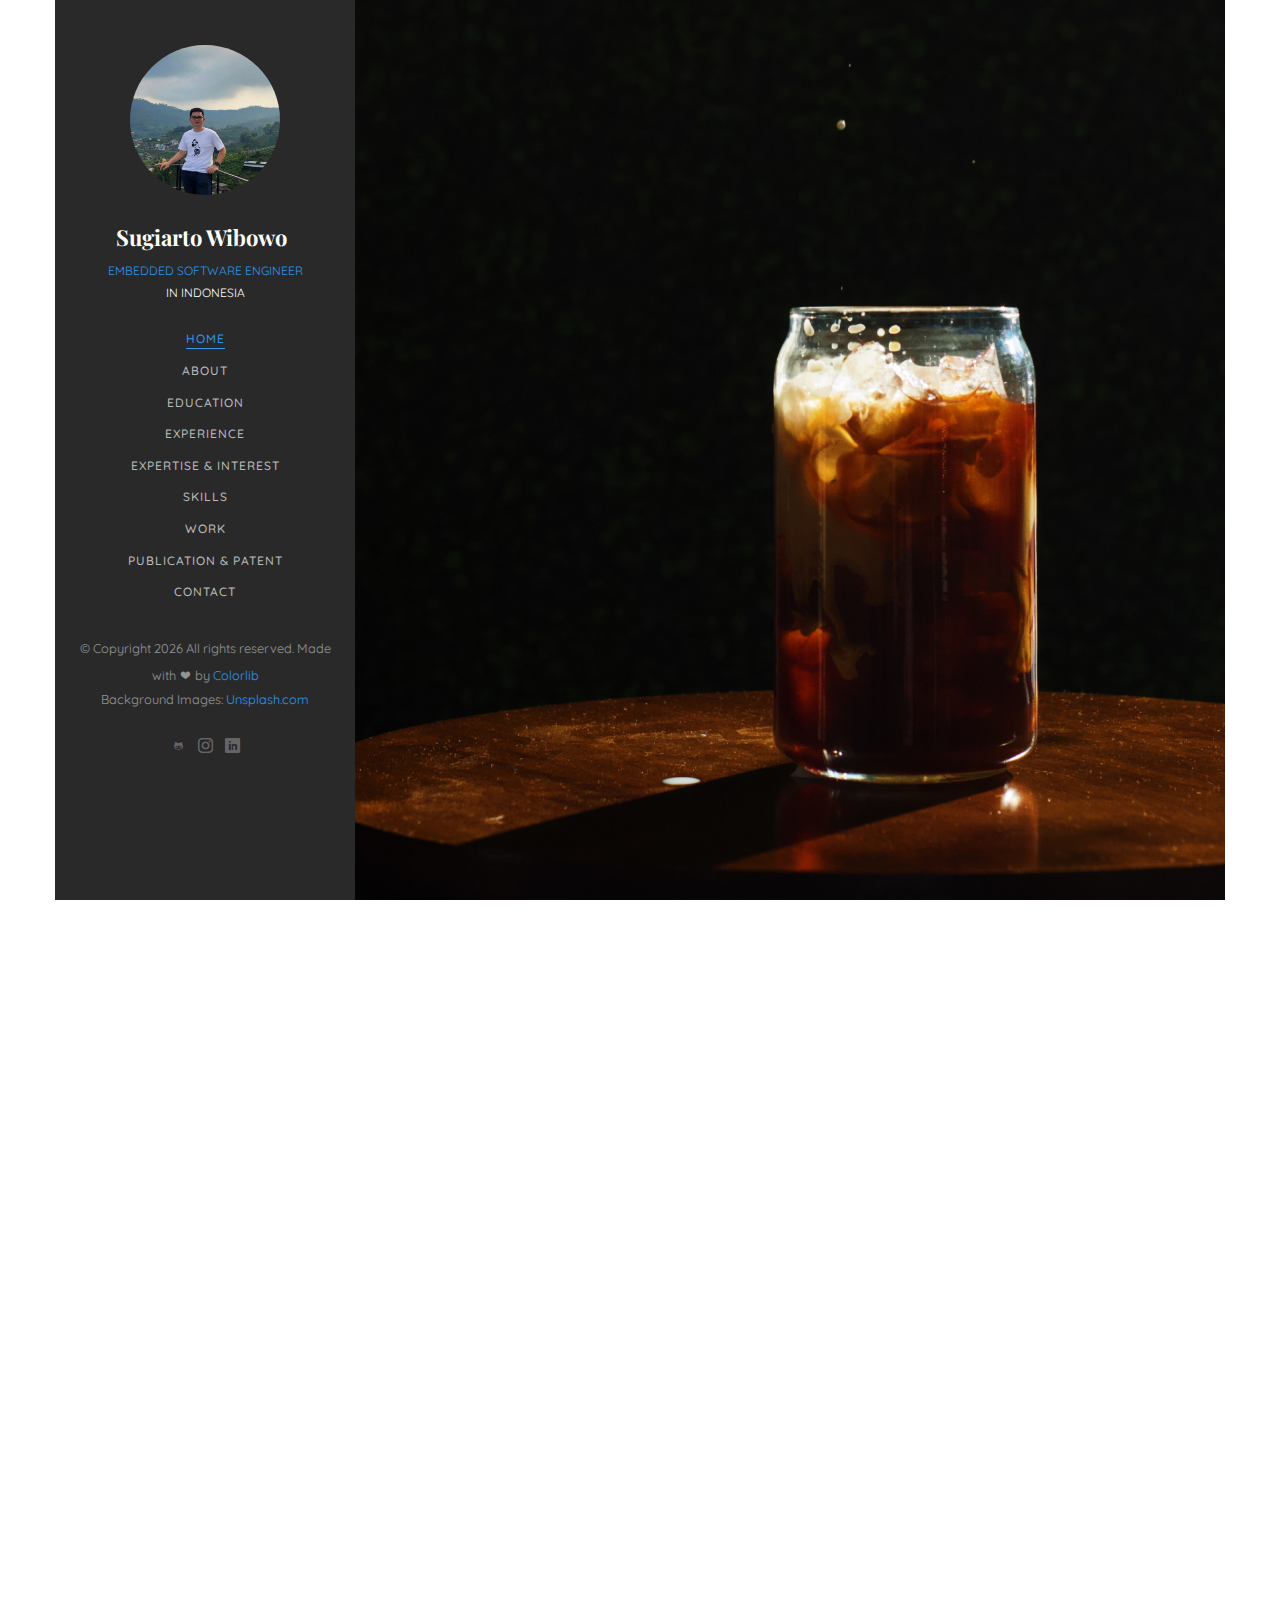
==== commit 47330155: "added Micropython project" ====
--- a/index.html
+++ b/index.html
@@ -81,7 +81,6 @@
 					</ul>
 				</div>
 			</nav>
-
 			<div class="colorlib-footer">
 				<p><small>&copy; <!-- Link back to Colorlib can't be removed. Template is licensed under CC BY 3.0. -->
 Copyright <script>document.write(new Date().getFullYear());</script> All rights reserved. Made with <i class="icon-heart" aria-hidden="true"></i> by <a href="https://colorlib.com" target="_blank">Colorlib</a>
@@ -92,6 +91,10 @@
 					<li><a href="https://www.linkedin.com/in/sugiarto-wibowo-osw/"><i class="icon-linkedin2"></i></a></li>
 					<li><a href="https://scholar.google.com/citations?user=nWA4pUsAAAAJ&hl=en"><svg class="icon icon-googlescholar"><use xlink:href="#icon-googlescholar"></use></svg></i></a></li>
 				</ul>
+			</div>
+			<div class="colorlib-footer">
+				<script src="https://static.elfsight.com/platform/platform.js" data-use-service-core defer></script>
+				<div class="elfsight-app-7a2c62c7-7263-4410-8572-35487f42acfe" data-elfsight-app-lazy></div>
 			</div>
 
 		</aside>
@@ -548,8 +551,20 @@
 						</div>
 					</div> -->
 					<div class="row">
-						<div class="col-md-6 animate-box">
-						<!-- <div class="col-md-6 animate-box" data-animate-effect="fadeInLeft"> -->
+						<div class="col-md-6 animate-box" data-animate-effect="fadeInRight">
+							<a href="https://github.com/osugiw/customized_micropython">
+								<div class="project" style="background-image: url(projects/micropython/Micropython.png);">
+									<div class="desc">
+										<div class="con">
+											<h3 class="project-title-preview">Customizing Internal of Micropython Firmware for ESP32</h3>
+											<span>Embedded Programming | Internet of Things</span>
+										</div>
+									</div>
+								</div>
+							</a>
+							<h4>Customizing Internal of Micropython Firmware for ESP32<br><br></h4>
+						</div>
+						<div class="col-md-6 animate-box" data-animate-effect="fadeInRight">
 							<a href="projects/alzo.html">
 								<div class="project" style="background-image: url(projects/alzo/Web_Project_BG_Alzo.jpg);">
 									<div class="desc">
@@ -595,7 +610,7 @@
 						</div>
 						<div class="col-md-6 animate-box" data-animate-effect="fadeInBottom">
 							<a href="projects/wireless_attendance.html">
-								<div class="project" style="background-image: url(projects/wireless_attendance/Overview.jpg);">
+								<div class="project" style="background-image: url(projects/wireless_attendance/Overview.png);">
 									<div class="desc">
 										<div class="con">
 											<h3 class="project-title-preview">Wireless Employee Attendance</h3>
@@ -607,15 +622,17 @@
 							<h4>Wireless Employee Attendance</h4>
 						</div>
 						<div class="col-md-6 animate-box" data-animate-effect="fadeInLeft">
-							<div class="project" style="background-image: url(projects/cofight/Cofight.png);">
-								<div class="desc">
-									<div class="con">
-										<h3 class="project-title-preview">COVID-19 Wearable Device</h3>
-										<span>Embedded Programming | Internet of Things</span>
-									</div>
-								</div>
-							</div>
-							<h4>COVID-19 Wearable Device</h4>
+							<a href="projects/cofight.html">
+								<div class="project" style="background-image: url(projects/cofight/Cofight.png);">
+									<div class="desc">
+										<div class="con">
+											<h3 class="project-title-preview">CoFight - an COVID-19 Wristband IoT Device</h3>
+											<span>Embedded Programming | Internet of Things</span>
+										</div>
+									</div>
+								</div>
+							</a>
+							<h4>CoFight - an COVID-19 Wristband IoT Device</h4>
 						</div>
 						<div class="col-md-6 animate-box" data-animate-effect="fadeInRight">
 							<a href="https://github.com/elektronikapetra/praktikum-emsys">
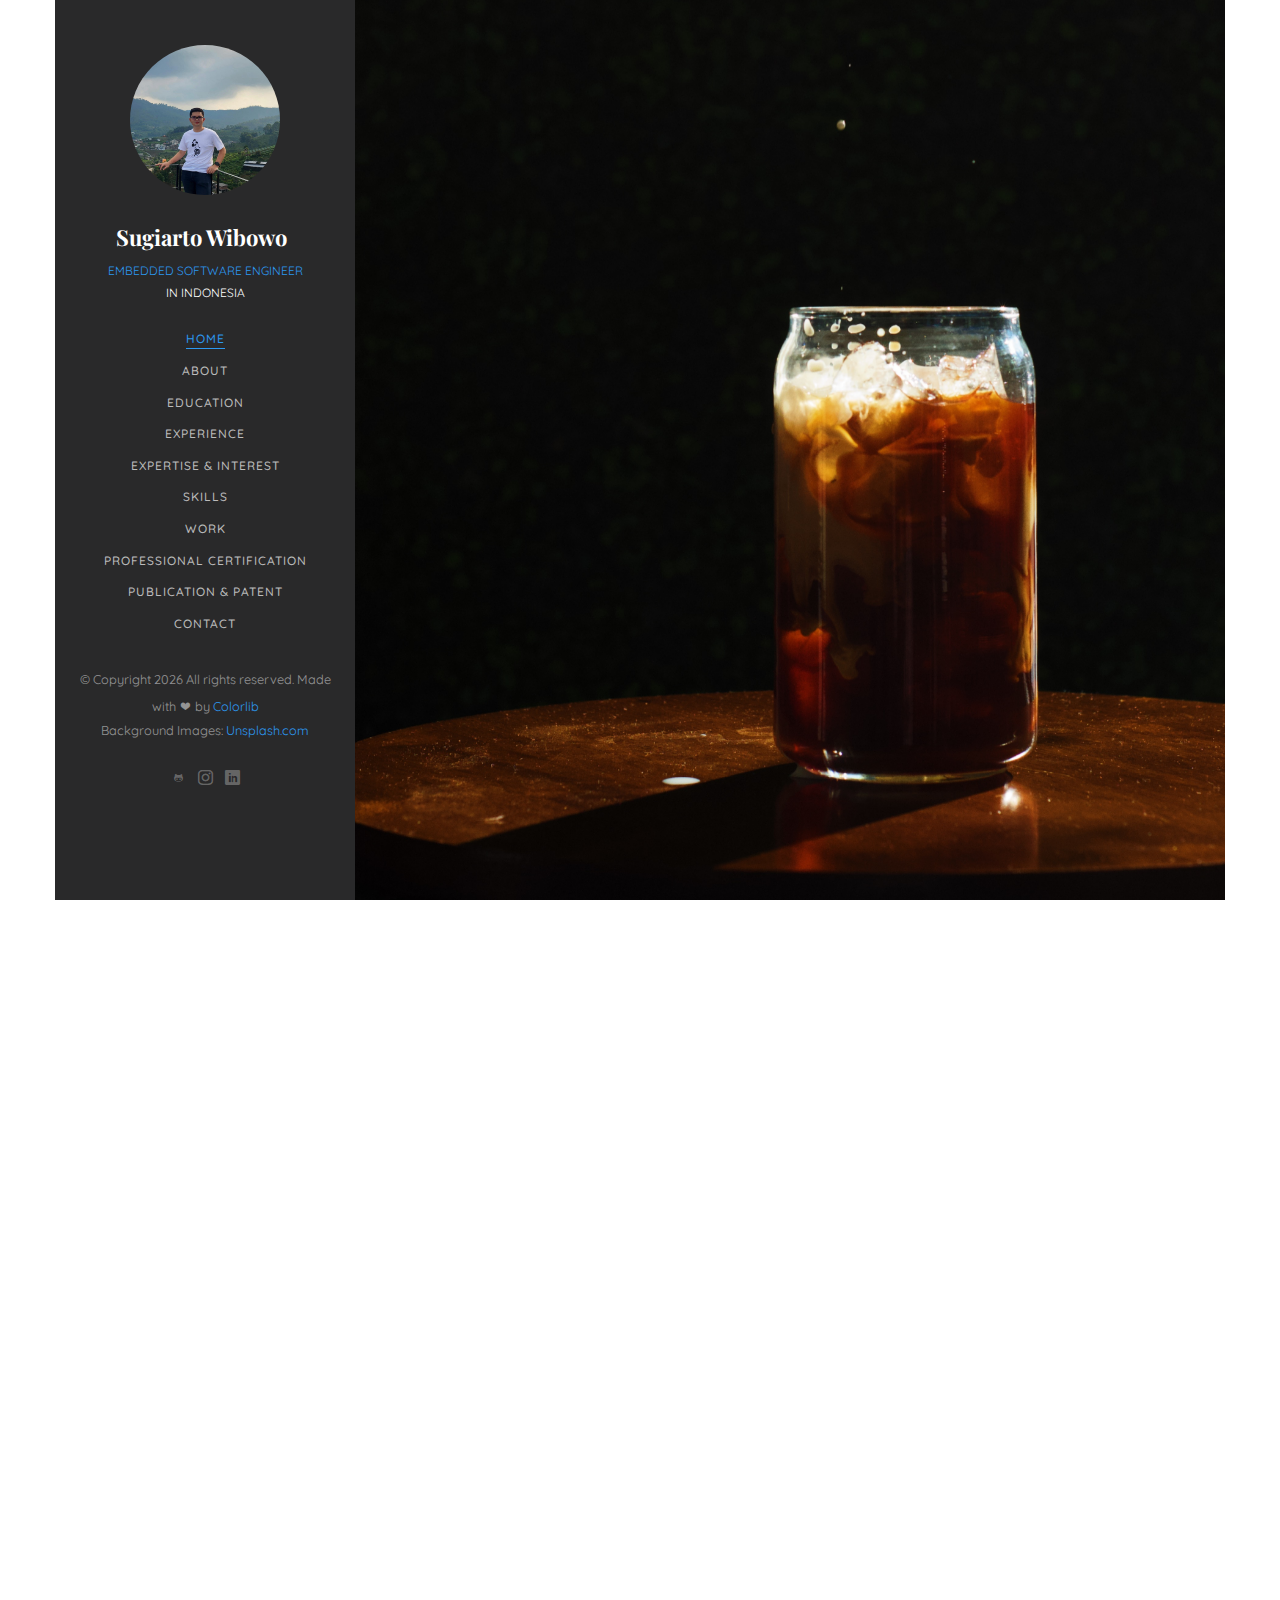
==== commit 8cf58f34: "added certification section" ====
--- a/index.html
+++ b/index.html
@@ -75,6 +75,7 @@
 						<li><a href="#" data-nav-section="services">Expertise & Interest</a></li>
 						<li><a href="#" data-nav-section="skills">Skills</a></li>
 						<li><a href="#" data-nav-section="work">Work</a></li>
+						<li><a href="#" data-nav-section="certification">Professional Certification</a></li>
 						<li><a href="#" data-nav-section="publication_patent">Publication & Patent</a></li>
 						<!-- <li><a href="#" data-nav-section="blog">Blog</a></li> -->
 						<li><a href="#" data-nav-section="contact">Contact</a></li>
@@ -737,6 +738,48 @@
 				</div>
 			</section> -->
 
+			<section class="colorlib-work" data-section="certification">
+				<div class="colorlib-narrow-content">
+					<div class="row">
+						<div class="col-md-6 col-md-offset-3 col-md-pull-3 animate-box" data-animate-effect="fadeInLeft">
+							<h2 class="colorlib-heading animate-box">Professional Certification</h2>
+						</div>
+					</div>
+					<div class="row">
+						<div class="col-md-12 animate-box" data-animate-effect="fadeInLeft">
+							<div class="fancy-collapse-panel">
+								<div class="panel-group" id="accordion" role="tablist" aria-multiselectable="true">
+									<div class="panel panel-default">
+									    <div class="panel-heading" role="tab" id="headingOne">
+									        <h4 class="panel-title">
+									            <a data-toggle="collapse" data-parent="#publication" href="#collapseCertification" aria-expanded="true" aria-controls="collapseCertification">Specialisation</a>
+									        </h4>
+									    </div>
+									    <div id="collapseCertification" class="panel-collapse collapse in" role="tabpanel" aria-labelledby="headingOne">
+									         <div class="panel-body">
+									            <div class="row">
+										      		<div class="col-md-12">
+														<ul>
+															<li>
+																ACA Cloud Computing Certification, Valid: 2024-2026 (Credential:<a href="https://drive.google.com/file/d/1Kju89IH15iehfx7tp1FIoTnB6eCy8imq/view">IACA01240200111575L</a>)
+															</li>
+															<li>
+																Huawei Certified ICT Associate Artificial Intelligence, Valid: 2022-2025 (Credential:<a href="https://drive.google.com/file/d/1dgwKovjl1hWxMIfyAEpH717m3JqYwD4y/view">010102001808858531982656</a>)
+															</li>
+														</ul>
+										      		</div>
+										      	</div>
+									         </div>
+									    </div>
+									</div>
+								</div>
+							</div>
+						</div>
+					</div>
+				</div>
+			</section>
+
+
 			<section class="colorlib-education" data-section="publication_patent">
 				<div class="colorlib-narrow-content">
 					<div class="row">
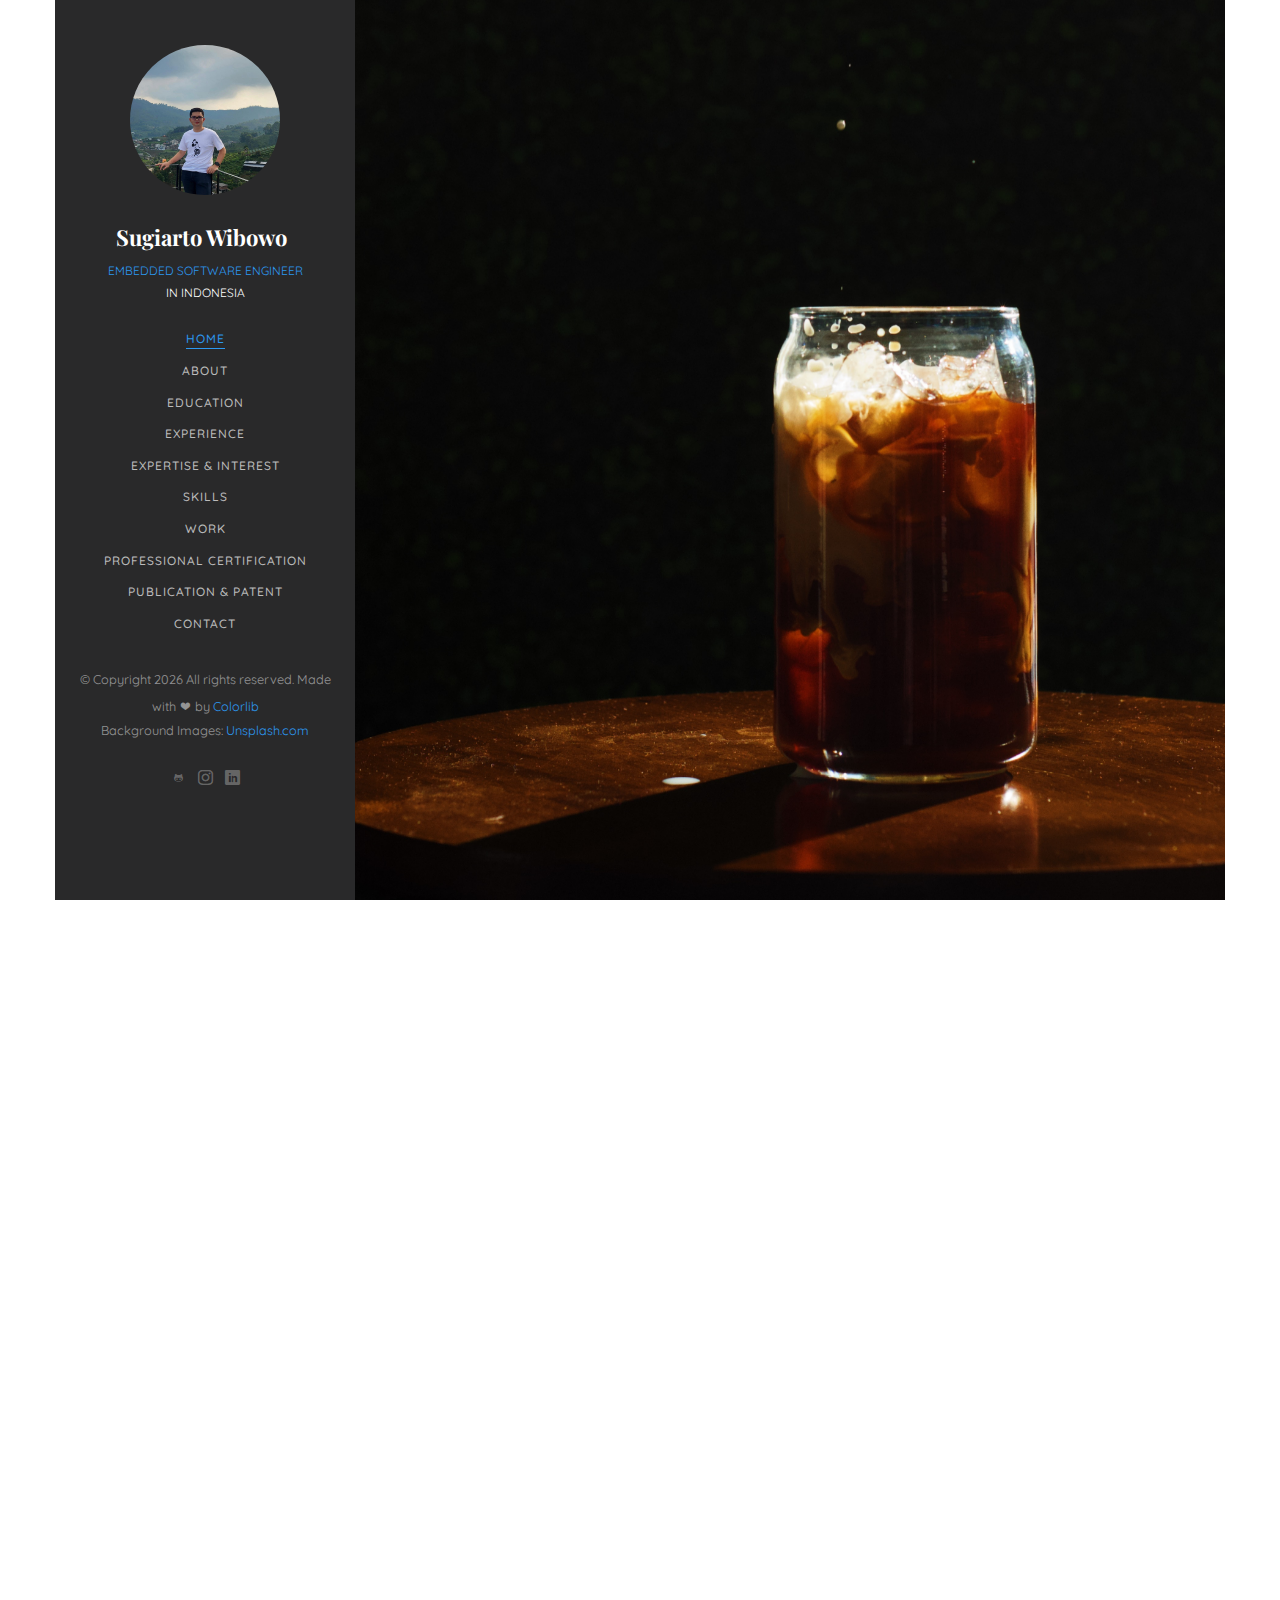
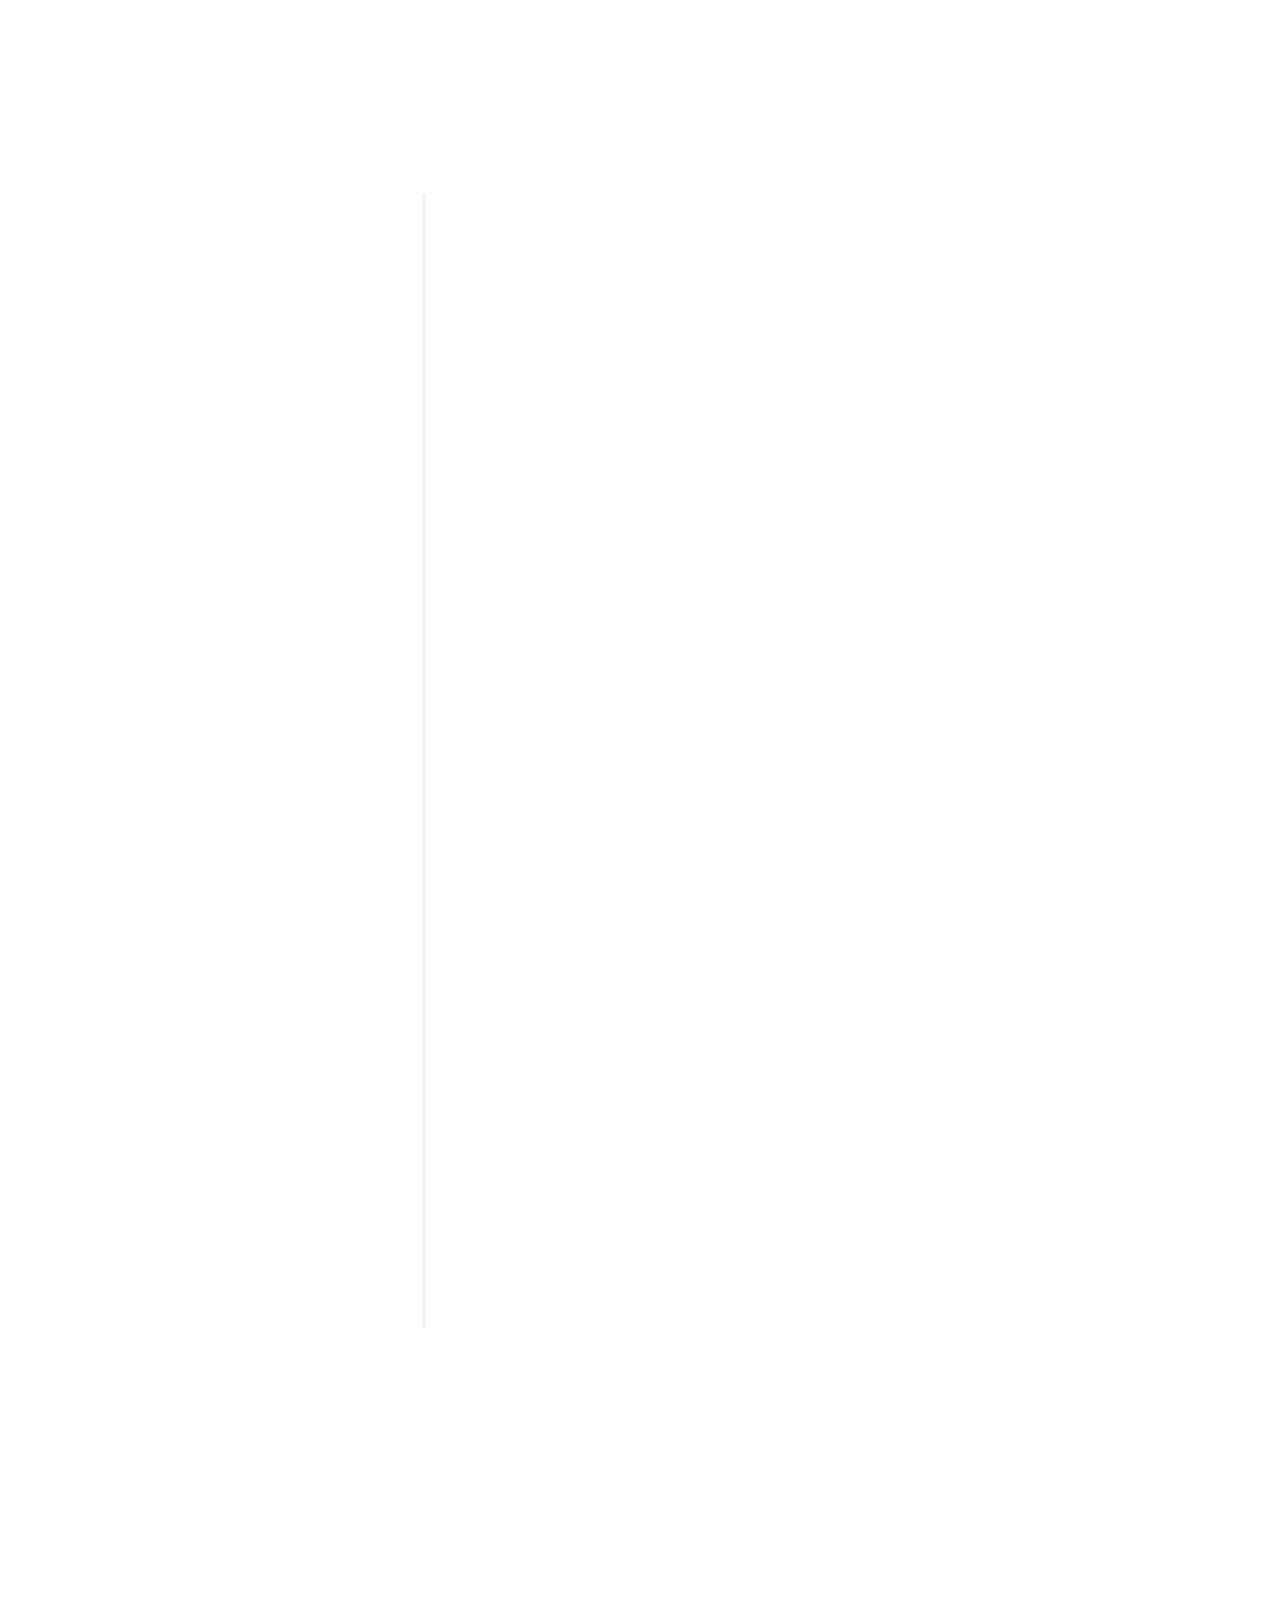
==== commit 464fa339: "added project management, update job desc" ====
--- a/index.html
+++ b/index.html
@@ -225,7 +225,6 @@
 
 														</ul>
 										      		</div>
-										      	</div>
 									         </div>
 									    </div>
 									</div>
@@ -246,6 +245,33 @@
 									        </div>
 									    </div>
 									</div>
+									<div class="panel panel-default">
+									    <div class="panel-heading" role="tab" id="headingThree">
+									        <h4 class="panel-title">
+									            <a class="collapsed" data-toggle="collapse" data-parent="#accordion" href="#collapseThree" aria-expanded="false" aria-controls="collapseThree">Google Project Management Specialization
+									            </a>
+									        </h4>
+									    </div>
+									    <div id="collapseThree" class="panel-collapse collapse" role="tabpanel" aria-labelledby="headingThree">
+									        <div class="panel-body">
+									            <div class="row">
+													<div class="col-md-6">
+														<p>Funded by the Ministry of Communication and Information Technology of the Republic of Indonesia to study<a href="https://coursera.org/share/3f5385c21eb335b05f5a5a0cb3ab19c7"> Google Project Management</a> course developed by Google and was taught through the Coursera Platform</p>
+													</div>
+													<div class="col-md-6">
+														<p>Key activities:</p>
+														<ul>
+															<li>Estimating time and budgets</li>
+															<li>Running effective meetings and managing stakeholders</li>
+															<li>Identifying and managing risks</li>
+															<li>Applying Agile and Scrum frameworks</li>
+															<li>Leadership skills and navigating team dynamics</li>
+														</ul>
+													</div>
+												</div>
+									        </div>
+									    </div>
+									</div>
 								</div>
 							</div>
 						</div>
@@ -273,7 +299,16 @@
 
 					               <div class="timeline-label">
 					                  <h2><a href="https://polytron.co.id/">Embedded Software Engineer at Polytron, Indonesia</a> <span>August 2022-present</span></h2>
-					                  <p>Part of the Software Team under the R&D Department which handles embedded software in Whitegoods appliances. As an embedded software engineer, my main responsibility is developing microcontroller software to control the sensors and actuators inside the white goods appliances. Upon finishing developing the software, we need to create a project document. Besides that, we also researched state-of-the-art technology that probably could be used in our products.</p>
+					                  	<ul>
+											<li>Create and develop high-quality software for embedded devices using C/C++ and Python language</li>
+											<li>Coordinate with the engineers from another department to develop whitegoods appliances, including Digital Rice Cooker</li>
+											<li>Research on the state-of-the-art of embedded technologies, including wireless technology and microcontroller-related</li>
+											<li>Document software design and functionality</li>
+											<li>Assist the software manager in internal training</li>
+											<li>Continuous improvement by doing self-learning and joining external training</li>
+											<li>Share the newly acquired knowledge from the research or training to the software team</li>
+											<li>Communicate with the chip vendors regarding the vendor's products.</li>
+										</ul>
 					               </div>
 					            </div>
 					         </article>
@@ -286,7 +321,12 @@
 					               </div>
 					               <div class="timeline-label">
 					               	<h2><a href="http://www.unicodeindonesia.com/">R&D Engineer Intern at Unicode, Indonesia</a> <span>July-December 2021</span></h2>
-					                  <p>As the R&D intern that focused on researching and developing an IoT product, my responsibilities were programming the software (on the microcontroller, front- and back-end of the application), designing the hardware schematic, and designing the 3D printed casing for the prototype.</p>
+					                  <ul>
+										<li>Create a vehicle tracking system for monitoring the driver’s location based on a GPS module integrated into the device. The location data is then sent to the server through cellular communication (4G), and the data is processed further by the server to check whether the driver is out of the working area.</li>
+										<li>Improve the existing manual employee attendance system into an automatic attendance system by detecting the employees’ devices through Bluetooth scanning performed by several wireless Single Board Computer (SBC) stations and utilizing the Room Assistant framework.</li>
+										<li>Implement a state-of-the-art computer vision algorithm on SBC, YOLO, for human-computer interaction purposes by classifying hand gestures captured by the camera, and the detected gesture can trigger commands on the computer.</li>
+
+									  </ul>
 					               </div>
 					            </div>
 					         </article>
@@ -298,7 +338,11 @@
 					               </div>
 					               <div class="timeline-label">
 					               	<h2><a href="https://electrical.petra.ac.id/">Electronics Laboratory Assistant at Petra Christian University</a> <span>September 2019-2022</span></h2>
-					                  <p>While pursuing my undergraduate study, I joined as an Electronics Laboratory Assistant, which gained me a lot of technical skills and research experience. The main responsibility was to supervise the practicums and research on the state-of-the-art technology that will be used for learning modules.</p>
+					                  <ul>
+										<li>Prepare and supervise basic electronics, digital electronics, microprocessor systems, machine vision, and robotics project practicums. </li>
+										<li>Develop a learning module for practicum about basic FPGA programming using Xilinx Pynq-Z2. The hands-on lab included controlling output, reading input, and generating PWM signals for moving servo. </li>
+										<li>Develop a training module of collaborative robots using Universal Robots to sort and move objects in conveyors using an industrial camera.</li>
+									  </ul>
 					               </div>
 					            </div>
 					         </article>
@@ -552,7 +596,7 @@
 						</div>
 					</div> -->
 					<div class="row">
-						<div class="col-md-6 animate-box" data-animate-effect="fadeInRight">
+						<div class="col-md-6 animate-box">
 							<a href="https://github.com/osugiw/customized_micropython">
 								<div class="project" style="background-image: url(projects/micropython/Micropython.png);">
 									<div class="desc">
@@ -565,7 +609,7 @@
 							</a>
 							<h4>Customizing Internal of Micropython Firmware for ESP32<br><br></h4>
 						</div>
-						<div class="col-md-6 animate-box" data-animate-effect="fadeInRight">
+						<div class="col-md-6 animate-box">
 							<a href="projects/alzo.html">
 								<div class="project" style="background-image: url(projects/alzo/Web_Project_BG_Alzo.jpg);">
 									<div class="desc">
@@ -583,7 +627,7 @@
 								<h4 style="align-items: center;">Outdoor Alzheimer's Patient Tracking System Based on Internet of Things</h4>
 							</a>
 						</div>
-						<div class="col-md-6 animate-box" data-animate-effect="fadeInRight">
+						<div class="col-md-6 animate-box">
 							<a href="projects/motorcycle_tracking.html">
 								<div class="project" style="background-image: url(projects/motorcycle_tracking/Hardware_Top.jpg);">
 									<div class="desc">
@@ -596,7 +640,7 @@
 							</a>
 							<h4>IoT GPS Tracking System for Motorcycle<br><br></h4>
 						</div>
-						<div class="col-md-6 animate-box" data-animate-effect="fadeInTop">
+						<div class="col-md-6 animate-box">
 							<a href="projects/sign_language.html">
 								<div class="project" style="background-image: url(projects/sign_language/Highlight.jpg);">
 									<div class="desc">
@@ -609,7 +653,7 @@
 							</a>
 							<h4>Sign Language Detection using YOLOv5</h4>
 						</div>
-						<div class="col-md-6 animate-box" data-animate-effect="fadeInBottom">
+						<div class="col-md-6 animate-box">
 							<a href="projects/wireless_attendance.html">
 								<div class="project" style="background-image: url(projects/wireless_attendance/Overview.png);">
 									<div class="desc">
@@ -622,7 +666,7 @@
 							</a>
 							<h4>Wireless Employee Attendance</h4>
 						</div>
-						<div class="col-md-6 animate-box" data-animate-effect="fadeInLeft">
+						<div class="col-md-6 animate-box">
 							<a href="projects/cofight.html">
 								<div class="project" style="background-image: url(projects/cofight/Cofight.png);">
 									<div class="desc">
@@ -635,7 +679,7 @@
 							</a>
 							<h4>CoFight - an COVID-19 Wristband IoT Device</h4>
 						</div>
-						<div class="col-md-6 animate-box" data-animate-effect="fadeInRight">
+						<div class="col-md-6 animate-box">
 							<a href="https://github.com/elektronikapetra/praktikum-emsys">
 								<div class="project" style="background-image: url(projects/fpga_pynqz2/Overview.jpg);">
 									<div class="desc">
@@ -648,7 +692,7 @@
 							</a>
 							<h4>FPGA with Pynq-Z2</h4>
 						</div>
-						<div class="col-md-6 animate-box" data-animate-effect="fadeInRight">
+						<div class="col-md-6 animate-box">
 							<div class="project" style="background-image: url(projects/ur_camera/Overview.jpg);">
 								<div class="desc">
 									<div class="con">
@@ -659,7 +703,7 @@
 							</div>
 							<h4>Collaborative Robot for Items Sorting using Camera</h4>
 						</div>
-						<div class="col-md-6 animate-box" data-animate-effect="fadeInRight">
+						<div class="col-md-6 animate-box">
 							<div class="project" style="background-image: url(projects/ecys/Overview.jpg);">
 								<div class="desc">
 									<div class="con">
@@ -670,7 +714,7 @@
 							</div>
 							<h4>Earthquake Evacuation System for Multi-Storey Building</h4>
 						</div>
-						<div class="col-md-6 animate-box" data-animate-effect="fadeInRight">
+						<div class="col-md-6 animate-box">
 							<div class="project" style="background-image: url(projects/ldr_robot/Overview.jpg);">
 								<div class="desc">
 									<div class="con">
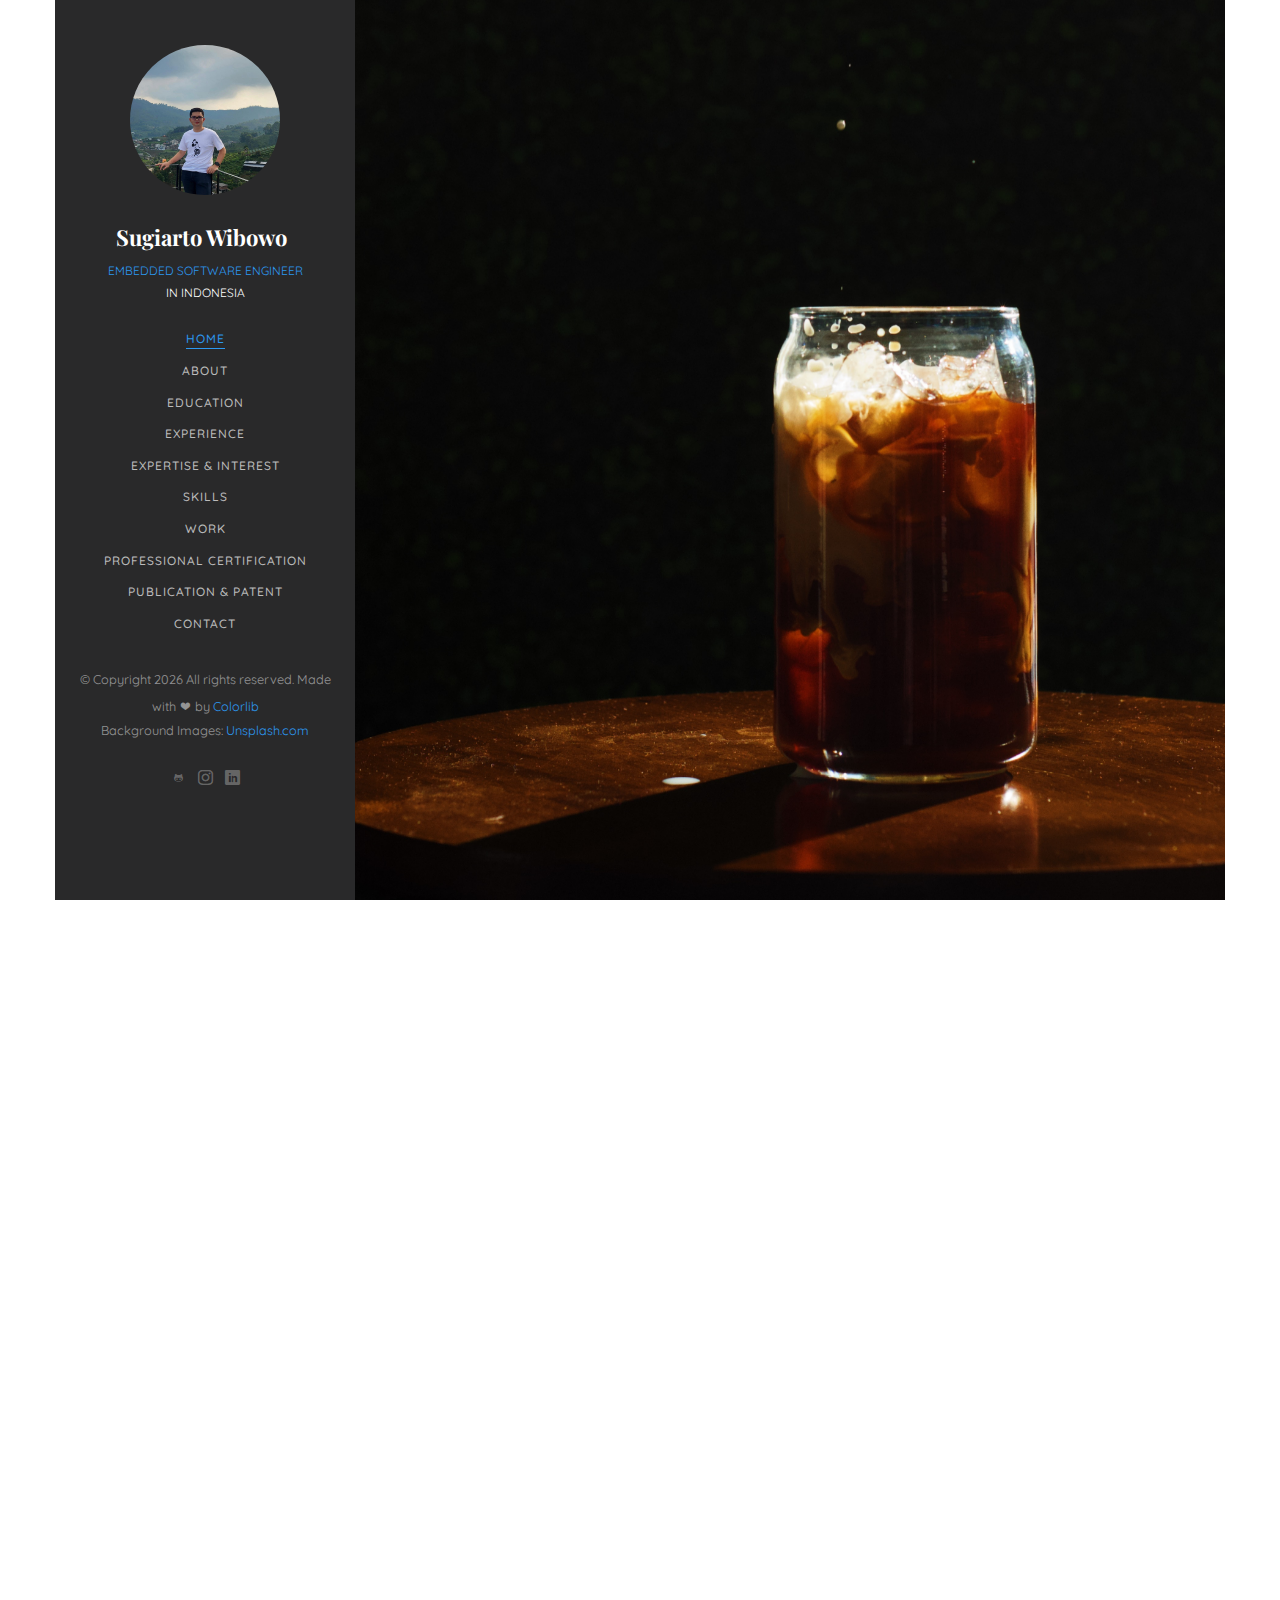
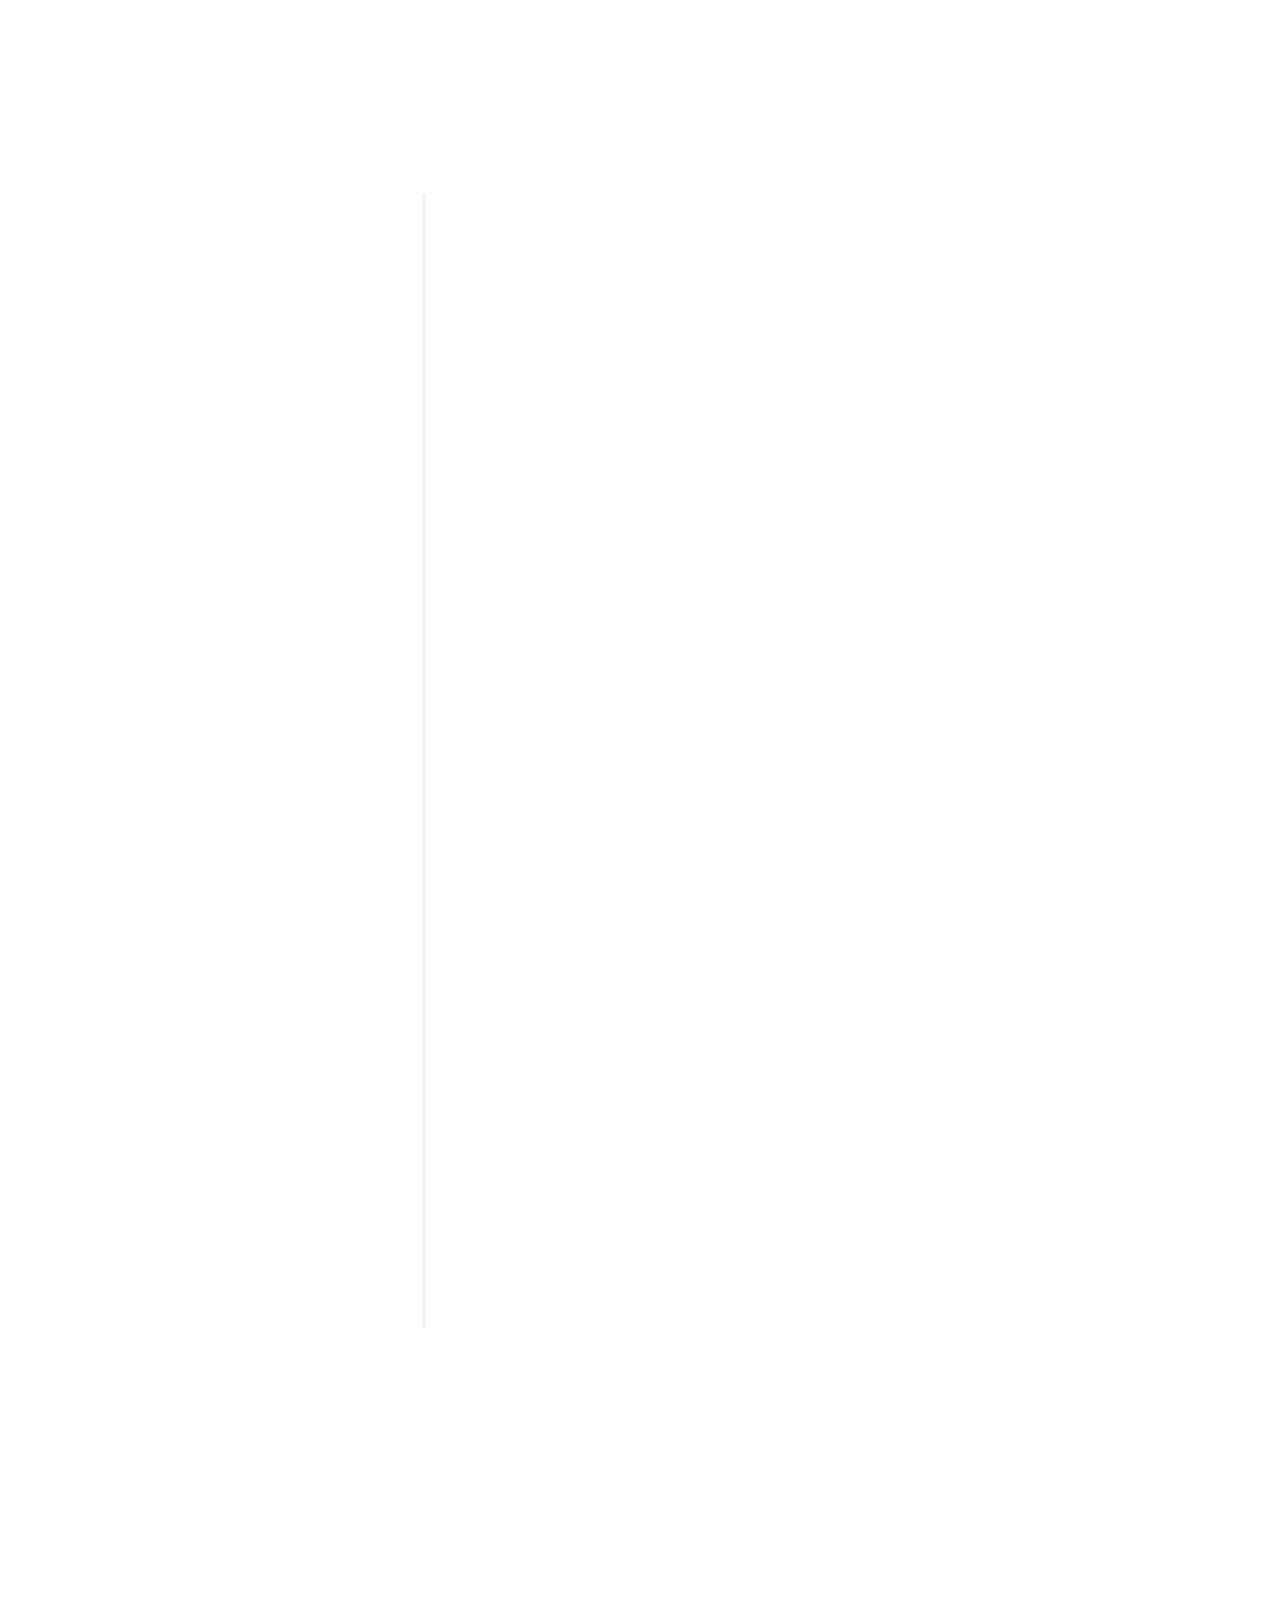
==== commit 988bab3d: "update the patent grants" ====
--- a/index.html
+++ b/index.html
@@ -870,7 +870,9 @@
 												<div class="row">
 													<div class="col-md-12">
 														<ul>
-															<li>Sistem Automasi Bangunan Berbasis Internet Of Things Dan Kecerdasan Buatan Pada Gedung Bertingkat Untuk Mengevakuasi Korban Gempa. <a href="https://pdki-indonesia.dgip.go.id/detail/2bf0208c3d8733d0390c2e63ce202b33598c757a3594deb00daaf5b4df29d6d8%3Fnomor=S00202004935?type=patent&keyword=sistem+automasi+pada+bangunan+bertingkat">(DJIP Website)</a></li>
+															<li>Alat Pemantau Aktivitas Pasien Demensia di Luar Rumah. <a href="https://pdki-indonesia.dgip.go.id/search?nomor=S00202210777&type=patent&keyword=ALAT+PEMANTAU+AKTIVITAS+PASIEN+DEMENSIA+DI+LUAR+RUMAH&id=238d438ac80a7d6564b3ca855e71b7067f98cceb8cca70130ca4c97205aec4fa&page=1">(DJIP Website)</a></li>
+															<li>Metode pada Perangkat Elektronik yang Digunakan untuk Memantau Aktivitas Orang Dengan Demensia di Luar Rumah. <a href="https://pdki-indonesia.dgip.go.id/search?nomor=S00202210777&type=patent&keyword=Metode+pada+Perangkat+Elektronik+yang+Digunakan+untuk+Memantau+Aktivitas+Orang+Dengan+Demensia+di+Luar+Rumah&id=8a4808dd9641d2f5228bb7e39931de3542322b90b7605ba32bcf355edd51c742&page=1">(DJIP Website)</a></li>
+															<li>Sistem Automasi Bangunan Berbasis Internet Of Things Dan Kecerdasan Buatan Pada Gedung Bertingkat Untuk Mengevakuasi Korban Gempa. <a href="https://pdki-indonesia.dgip.go.id/search?type=patent&keyword=sistem+automasi+pada+bangunan+bertingkat&id=2bf0208c3d8733d0390c2e63ce202b33598c757a3594deb00daaf5b4df29d6d8%3Fnomor%3DS00202004935&page=1">(DJIP Website)</a></li>
 														</ul>
 													</div>
 												</div>
